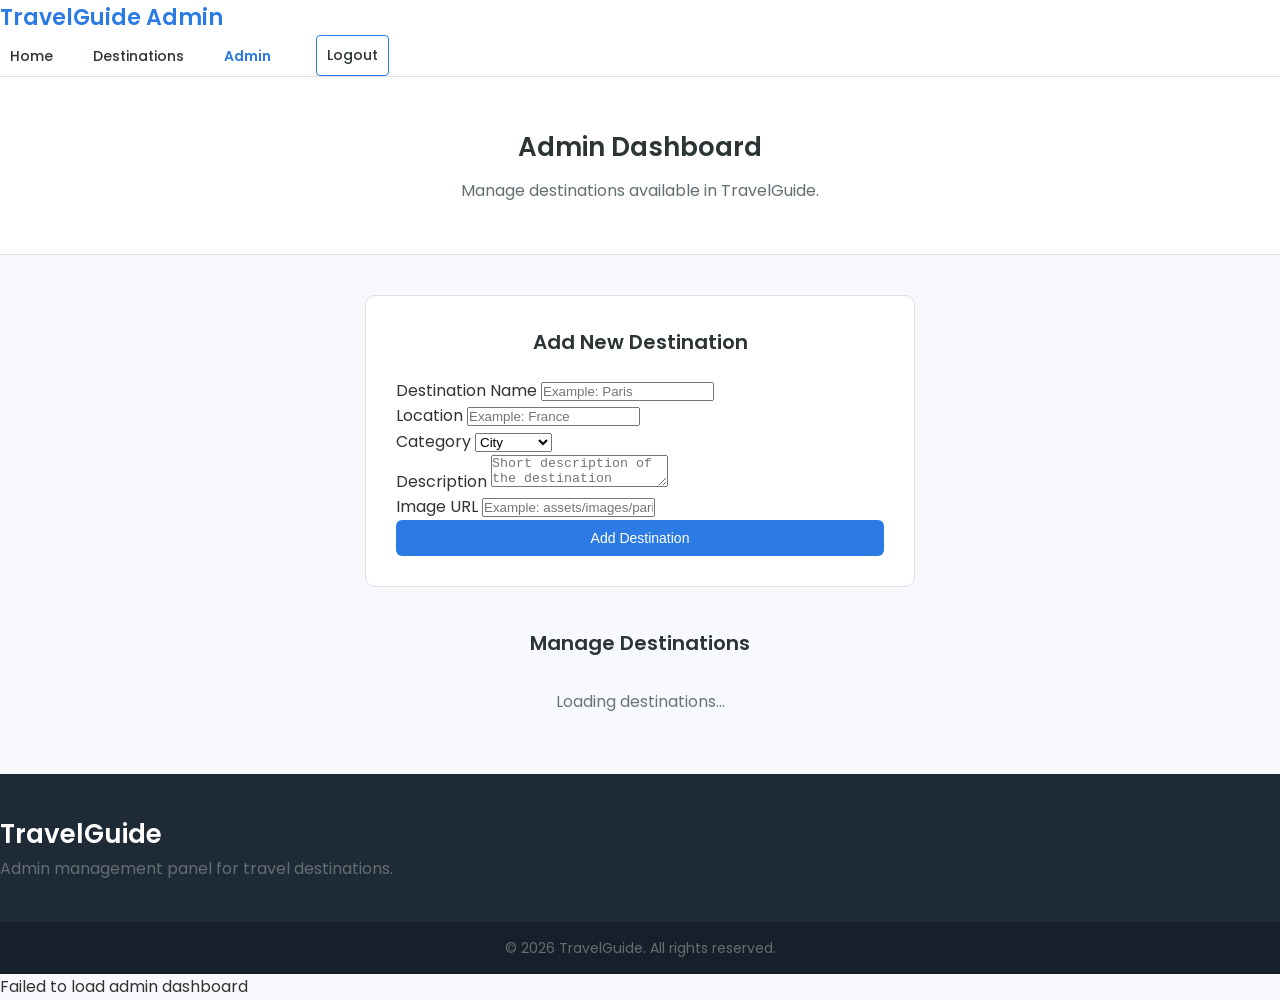
==== src/main/resources/static/admin.html @ a378f41f "Integrated well working backend with the frontend . The testing of their integration and frontend im" ====
<!doctype html>

<html lang="en">
  <head>
    <meta charset="UTF-8" />
    <meta name="viewport" content="width=device-width, initial-scale=1.0" />

    <title>Admin Dashboard | TravelGuide</title>

    <link rel="stylesheet" href="css/main.css" />
    <link rel="stylesheet" href="css/header.css" />
    <link rel="stylesheet" href="css/admin.css" />
    <link rel="stylesheet" href="css/cards.css" />
    <link rel="stylesheet" href="css/modal.css" />
    <link rel="stylesheet" href="css/responsive.css" />

    <link
      href="https://fonts.googleapis.com/css2?family=Poppins:wght@300;400;500;600;700&display=swap"
      rel="stylesheet"
    />
  </head>

  <body>
    <!-- HEADER -->

    <header class="header">
      <div class="container nav-container">
        <div class="logo">
          <h1>TravelGuide Admin</h1>
        </div>

        <nav class="nav">
          <ul class="nav-links">
            <li><a href="index.html">Home</a></li>
            <li><a href="destinations.html">Destinations</a></li>
            <li><a href="admin.html" class="active">Admin</a></li>

            <li id="authLinks" class="auth-links">
              <a href="login.html" class="btn-login">Logout</a>
            </li>
          </ul>
        </nav>
      </div>
    </header>

    <!-- PAGE HEADER -->

    <section class="page-header">
      <div class="container">
        <h2>Admin Dashboard</h2>

        <p>Manage destinations available in TravelGuide.</p>
      </div>
    </section>

    <!-- ADD DESTINATION FORM -->

    <section class="admin-form-section">
      <div class="container">
        <div class="admin-form-card">
          <h3>Add New Destination</h3>

          <form id="addDestinationForm">
            <div class="form-group">
              <label for="name">Destination Name</label>

              <input
                type="text"
                id="name"
                placeholder="Example: Paris"
                required
              />
            </div>

            <div class="form-group">
              <label for="location">Location</label>

              <input
                type="text"
                id="location"
                placeholder="Example: France"
                required
              />
            </div>

            <div class="form-group">
              <label for="category">Category</label>

              <select id="category">
                <option value="City">City</option>
                <option value="Beach">Beach</option>
                <option value="Mountain">Mountain</option>
                <option value="Nature">Nature</option>
              </select>
            </div>

            <div class="form-group">
              <label for="description">Description</label>

              <textarea
                id="description"
                placeholder="Short description of the destination"
                required
              ></textarea>
            </div>

            <div class="form-group">
              <label for="imageUrl">Image URL</label>

              <input
                type="text"
                id="imageUrl"
                placeholder="Example: assets/images/paris.jpg"
                required
              />
            </div>

            <button type="submit" class="btn-primary full-width">
              Add Destination
            </button>

            <div id="adminMessage" class="form-message"></div>
          </form>
        </div>
      </div>
    </section>

    <!-- DESTINATION MANAGEMENT -->

    <section class="admin-destinations">
      <div class="container">
        <h3>Manage Destinations</h3>

        <div id="adminDestinationsContainer" class="destination-grid">
          <!-- Destination cards will load here -->
        </div>

        <div id="loadingAdminDestinations" class="loading-message">
          Loading destinations...
        </div>
      </div>
    </section>

    <!-- EDIT MODAL -->

    <div id="editModal" class="modal">
      <div class="modal-content">
        <span class="close-btn" id="closeEditModal">×</span>

        <h3>Edit Destination</h3>

        <form id="editDestinationForm">
          <input type="hidden" id="editId" />

          <div class="form-group">
            <label>Name</label>

            <input type="text" id="editName" required />
          </div>

          <div class="form-group">
            <label>Location</label>

            <input type="text" id="editLocation" required />
          </div>

          <div class="form-group">
            <label>Category</label>

            <select id="editCategory">
              <option value="City">City</option>
              <option value="Beach">Beach</option>
              <option value="Mountain">Mountain</option>
              <option value="Nature">Nature</option>
            </select>
          </div>

          <div class="form-group">
            <label>Description</label>

            <textarea id="editDescription" required></textarea>
          </div>

          <div class="form-group">
            <label>Image URL</label>

            <input type="text" id="editImageUrl" required />
          </div>

          <button type="submit" class="btn-primary full-width">
            Update Destination
          </button>
        </form>
      </div>
    </div>

    <!-- FOOTER -->

    <footer class="footer">
      <div class="container footer-container">
        <div class="footer-logo">
          <h2>TravelGuide</h2>

          <p>Admin management panel for travel destinations.</p>
        </div>
      </div>

      <div class="footer-bottom">
        <p>© 2026 TravelGuide. All rights reserved.</p>
      </div>
    </footer>

    <!-- JAVASCRIPT -->

    <script type="module" src="js/admin.js"></script>

  </body>
</html>
---- src/main/resources/static/css/main.css ----
/* ============================= */
/* GLOBAL RESET */
/* ============================= */

* {
  margin: 0;
  padding: 0;
  box-sizing: border-box;
  }

html {
scroll-behavior: smooth;
}

body {
font-family: 'Poppins', sans-serif;
background-color: #f7f9fc;
color: #333;
line-height: 1.6;
}

/* ============================= */
/* COLOR VARIABLES */
/* ============================= */

:root {

--primary-color: #2c7be5;
--secondary-color: #6c757d;
--accent-color: #00b894;

--background-light: #f7f9fc;
--background-white: #ffffff;

--text-dark: #2d3436;
--text-light: #636e72;

--border-color: #e0e0e0;

}

/* ============================= */
/* TYPOGRAPHY */
/* ============================= */

h1, h2, h3, h4 {
font-weight: 600;
color: var(--text-dark);
}

h1 {
font-size: 28px;
}

h2 {
font-size: 26px;
}

h3 {
font-size: 20px;
}

p {
color: var(--text-light);
}

/* ============================= */
/* LINKS */
/* ============================= */

a {
text-decoration: none;
color: inherit;
}

a:hover {
color: var(--primary-color);
}

/* ============================= */
/* BUTTONS */
/* ============================= */

.btn-primary {
background: var(--primary-color);
color: white;
padding: 10px 18px;
border-radius: 6px;
border: none;
cursor: pointer;
transition: 0.3s;
font-size: 14px;
}

.btn-primary:hover {
background: #1a68d1;
}

.btn-secondary {
background: var(--secondary-color);
color: white;
padding: 10px 18px;
border-radius: 6px;
border: none;
cursor: pointer;
transition: 0.3s;
}

.btn-secondary:hover {
background: #5a6268;
}

.full-width {
width: 100%;
}

/* ============================= */
/* SECTION TITLES */
/* ============================= */

.section-title {
text-align: center;
margin-bottom: 30px;
}

.section-subtitle {
text-align: center;
margin-bottom: 40px;
color: var(--text-light);
}

/* ============================= */
/* PAGE HEADER */
/* ============================= */

.page-header {
background: white;
padding: 50px 0;
text-align: center;
border-bottom: 1px solid var(--border-color);
}

.page-header h2 {
margin-bottom: 10px;
}

/* ============================= */
/* LOADING & MESSAGES */
/* ============================= */

.loading-message {
text-align: center;
margin-top: 30px;
color: var(--secondary-color);
}

.no-results {
text-align: center;
margin-top: 30px;
color: var(--secondary-color);
}

/* ============================= */
/* FOOTER */
/* ============================= */

.footer {
background: #1f2a37;
color: white;
margin-top: 60px;
}

.footer-container {
display: flex;
justify-content: space-between;
flex-wrap: wrap;
padding: 40px 0;
}

.footer-logo h2 {
color: white;
}

.footer-links ul {
list-style: none;
}

.footer-links li {
margin-bottom: 8px;
}

.footer-links a {
color: #dfe6e9;
}

.footer-links a:hover {
color: white;
}

.footer-contact p {
margin-bottom: 6px;
}

.footer-bottom {
text-align: center;
padding: 15px 0;
background: #16202b;
font-size: 14px;
}
---- src/main/resources/static/css/header.css ----
/* ============================= */
/* HEADER */
/* ============================= */

.header {
background: white;
border-bottom: 1px solid var(--border-color);
position: sticky;
top: 0;
z-index: 1000;
}

/* ============================= */
/* LOGO */
/* ============================= */

.logo h1 {
font-size: 22px;
font-weight: 600;
color: var(--primary-color);
}

/* ============================= */
/* NAVIGATION */
/* ============================= */

.nav-links {
display: flex;
align-items: center;
gap: 20px;
list-style: none;
}

/* ============================= */
/* NAV LINKS */
/* ============================= */

.nav-links a {
font-size: 14px;
font-weight: 500;
color: var(--text-dark);
padding: 8px 10px;
border-radius: 4px;
transition: 0.3s;
}

.nav-links a:hover {
background: #f1f5ff;
color: var(--primary-color);
}

/* ============================= */
/* ACTIVE PAGE */
/* ============================= */

.nav-links a.active {
color: var(--primary-color);
font-weight: 600;
}

/* ============================= */
/* AUTH LINKS */
/* ============================= */

.auth-links {
display: flex;
gap: 10px;
margin-left: 15px;
}

/* ============================= */
/* LOGIN BUTTON */
/* ============================= */

.btn-login {
padding: 8px 14px;
border-radius: 6px;
border: 1px solid var(--primary-color);
color: var(--primary-color);
font-size: 14px;
transition: 0.3s;
}

.btn-login:hover {
background: var(--primary-color);
color: white;
}

/* ============================= */
/* REGISTER BUTTON */
/* ============================= */

.btn-register {
padding: 8px 14px;
border-radius: 6px;
background: var(--primary-color);
color: white;
font-size: 14px;
transition: 0.3s;
}

.btn-register:hover {
background: #1a68d1;
}

/* ============================= */
/* MOBILE NAV SUPPORT */
/* ============================= */

.nav {
display: flex;
align-items: center;
}
---- src/main/resources/static/css/admin.css ----
/* ============================= */
/* ADMIN FORM SECTION */
/* ============================= */

.admin-form-section {
background: var(--background-light);
padding-top: 40px;
}

/* ============================= */
/* ADMIN FORM CARD */
/* ============================= */

.admin-form-card {
background: var(--background-white);
padding: 30px;
border-radius: 10px;
border: 1px solid var(--border-color);
max-width: 550px;
margin: auto;
}

.admin-form-card h3 {
text-align: center;
margin-bottom: 20px;
}

/* ============================= */
/* ADMIN DESTINATIONS SECTION */
/* ============================= */

.admin-destinations {
margin-top: 40px;
}

.admin-destinations h3 {
margin-bottom: 25px;
text-align: center;
}

/* ============================= */
/* ADMIN DESTINATION CARD EXTRA */
/* ============================= */

.admin-destinations .destination-card {
position: relative;
}

/* ============================= */
/* ADMIN ACTION BUTTONS */
/* ============================= */

.admin-actions {
display: flex;
gap: 10px;
margin-top: 12px;
}

.admin-actions button {
flex: 1;
padding: 8px;
border-radius: 6px;
font-size: 13px;
cursor: pointer;
border: none;
transition: 0.2s;
}

/* EDIT BUTTON */

.btn-edit {
background: #ffc107;
color: #333;
}

.btn-edit:hover {
background: #e0a800;
}

/* DELETE BUTTON */

.btn-delete {
background: #dc3545;
color: white;
}

.btn-delete:hover {
background: #c82333;
}

/* ============================= */
/* ADMIN MESSAGE */
/* ============================= */

#adminMessage {
text-align: center;
}

/* ============================= */
/* ADMIN MODAL FORM */
/* ============================= */

#editModal form {
margin-top: 10px;
}
---- src/main/resources/static/css/cards.css ----
/* ============================= */
/* DESTINATION CARD */
/* ============================= */

.destination-card {
background: var(--background-white);
border-radius: 10px;
overflow: hidden;
border: 1px solid var(--border-color);
transition: 0.3s;
display: flex;
flex-direction: column;
}

.destination-card:hover {
transform: translateY(-5px);
box-shadow: 0 6px 18px rgba(0,0,0,0.08);
}

/* ============================= */
/* DESTINATION IMAGE */
/* ============================= */

.destination-image {
width: 100%;
height: 180px;
object-fit: cover;
}

/* ============================= */
/* CARD CONTENT */
/* ============================= */

.destination-content {
padding: 15px;
display: flex;
flex-direction: column;
gap: 8px;
}

.destination-content h3 {
font-size: 18px;
}

.destination-location {
font-size: 14px;
color: var(--text-light);
}

.destination-category {
font-size: 13px;
color: var(--secondary-color);
}

/* ============================= */
/* CARD DESCRIPTION */
/* ============================= */

.destination-description {
font-size: 14px;
color: var(--text-light);
margin-top: 5px;
}

/* ============================= */
/* CARD ACTIONS */
/* ============================= */

.card-actions {
margin-top: auto;
display: flex;
justify-content: space-between;
gap: 8px;
padding-top: 10px;
}

.card-actions button {
flex: 1;
font-size: 13px;
padding: 8px;
border-radius: 6px;
cursor: pointer;
border: none;
transition: 0.3s;
}

/* ============================= */
/* VIEW BUTTON */
/* ============================= */

.btn-view {
background: var(--primary-color);
color: white;
}

.btn-view:hover {
background: #1a68d1;
}

/* ============================= */
/* BOOKMARK BUTTON */
/* ============================= */

.btn-bookmark {
background: #f1f3f5;
color: var(--text-dark);
}

.btn-bookmark:hover {
background: #e6e9ec;
}

/* ============================= */
/* BOOK BUTTON */
/* ============================= */

.btn-book {
background: var(--accent-color);
color: white;
}

.btn-book:hover {
background: #00a383;
}

/* ============================= */
/* ADMIN ACTIONS */
/* ============================= */

.admin-actions {
display: flex;
gap: 8px;
margin-top: 10px;
}

.btn-edit {
flex: 1;
background: #ffc107;
color: #333;
}

.btn-edit:hover {
background: #e0a800;
}

.btn-delete {
flex: 1;
background: #dc3545;
color: white;
}

.btn-delete:hover {
background: #c82333;
}

/* ============================= */
/* BOOKING STATUS */
/* ============================= */

.booking-info {
font-size: 13px;
margin-top: 5px;
color: var(--secondary-color);
}

.booking-status {
margin-top: 5px;
font-weight: 500;
}

.status-confirmed {
color: #28a745;
}

.status-cancelled {
color: #dc3545;
}
---- src/main/resources/static/css/modal.css ----
/* ============================= */
/* MODAL BACKGROUND */
/* ============================= */

.modal {
display: none;
position: fixed;
z-index: 2000;
left: 0;
top: 0;
width: 100%;
height: 100%;
overflow: auto;
background: rgba(0, 0, 0, 0.6);
}

/* ============================= */
/* MODAL CONTENT */
/* ============================= */

.modal-content {
background: var(--background-white);
margin: 8% auto;
padding: 25px;
border-radius: 10px;
width: 90%;
max-width: 600px;
position: relative;
animation: modalFade 0.3s ease;
}

/* ============================= */
/* MODAL ANIMATION */
/* ============================= */

@keyframes modalFade {
from {
opacity: 0;
transform: translateY(-20px);
}
to {
opacity: 1;
transform: translateY(0);
}
}

/* ============================= */
/* CLOSE BUTTON */
/* ============================= */

.close-btn {
position: absolute;
right: 15px;
top: 12px;
font-size: 24px;
cursor: pointer;
color: var(--text-light);
}

.close-btn:hover {
color: var(--text-dark);
}

/* ============================= */
/* MODAL BODY CONTENT */
/* ============================= */

#modalBody img {
width: 100%;
border-radius: 8px;
margin-bottom: 15px;
}

#modalBody h3 {
margin-bottom: 8px;
}

#modalBody p {
margin-bottom: 10px;
}

/* ============================= */
/* MODAL ACTION BUTTONS */
/* ============================= */

.modal-actions {
margin-top: 15px;
display: flex;
gap: 10px;
}

.modal-actions button {
flex: 1;
}
---- src/main/resources/static/css/responsive.css ----
/* =========================
   TABLETS (max-width: 1024px)
========================= */

@media (max-width: 1024px) {

    .container {
        width: 90%;
    }

    .destinations-grid,
    .bookmarks-grid,
    .bookings-grid {
        grid-template-columns: repeat(2, 1fr);
        gap: 20px;
    }

    .trip-planner-container {
        flex-direction: column;
    }

    .trip-form,
    .trip-results {
        width: 100%;
    }

    .admin-dashboard {
        grid-template-columns: repeat(2, 1fr);
    }

    header nav {
        gap: 15px;
    }
}


/* =========================
   MOBILE DEVICES (max-width: 768px)
========================= */

@media (max-width: 768px) {

    header {
        flex-direction: column;
        align-items: flex-start;
        padding: 15px;
    }

    header nav {
        flex-direction: column;
        width: 100%;
        margin-top: 10px;
    }

    header nav a {
        padding: 10px 0;
        width: 100%;
    }

    .hero {
        padding: 60px 20px;
        text-align: center;
    }

    .hero h1 {
        font-size: 28px;
    }

    .destinations-grid,
    .bookmarks-grid,
    .bookings-grid {
        grid-template-columns: 1fr;
    }

    .card img {
        height: 180px;
    }

    .form-container {
        width: 90%;
        padding: 20px;
    }

    .trip-planner-container {
        flex-direction: column;
    }

    .admin-dashboard {
        grid-template-columns: 1fr;
    }

    .modal-content {
        width: 90%;
        margin: 20% auto;
    }
}


/* =========================
   SMALL MOBILE DEVICES (max-width: 480px)
========================= */

@media (max-width: 480px) {

    .hero h1 {
        font-size: 22px;
    }

    .hero p {
        font-size: 14px;
    }

    .card h3 {
        font-size: 16px;
    }

    .card p {
        font-size: 14px;
    }

    button {
        width: 100%;
        padding: 10px;
    }

    .modal-content {
        padding: 15px;
    }

    footer {
        text-align: center;
        font-size: 14px;
    }
}
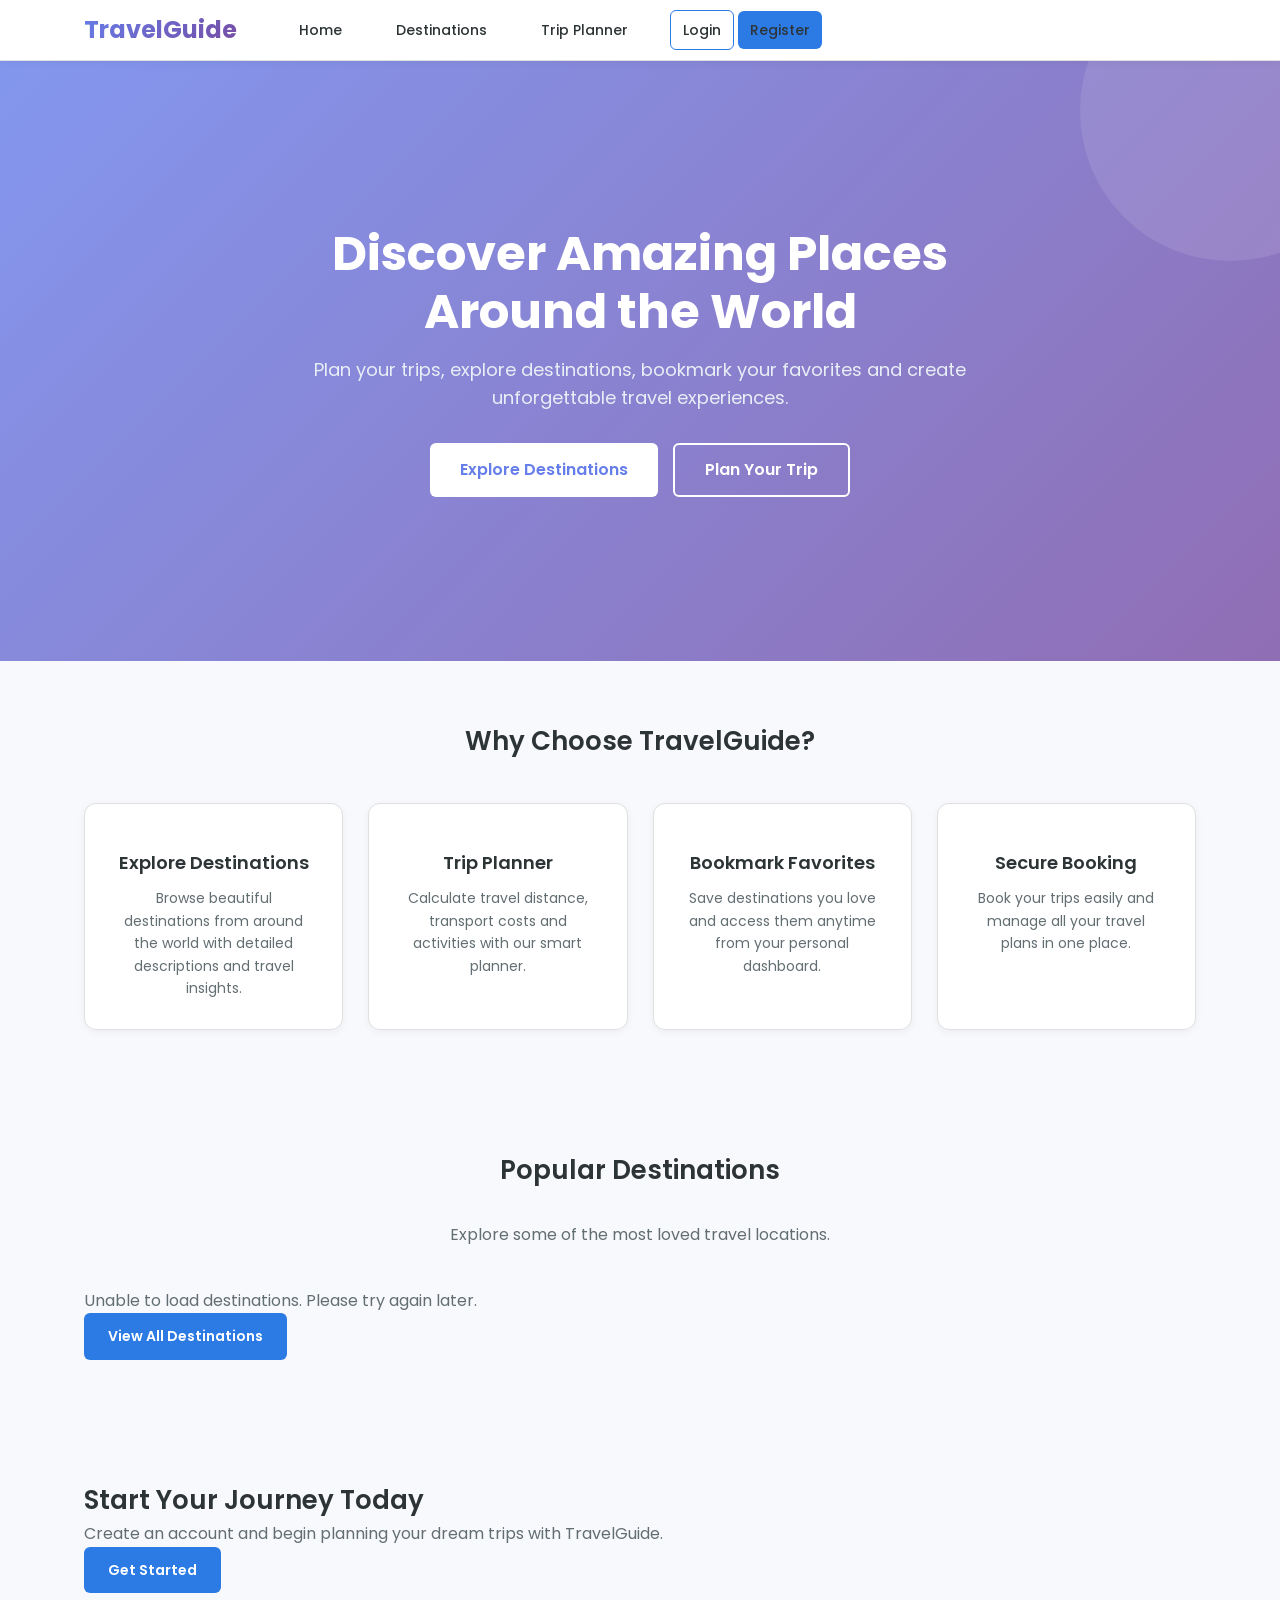
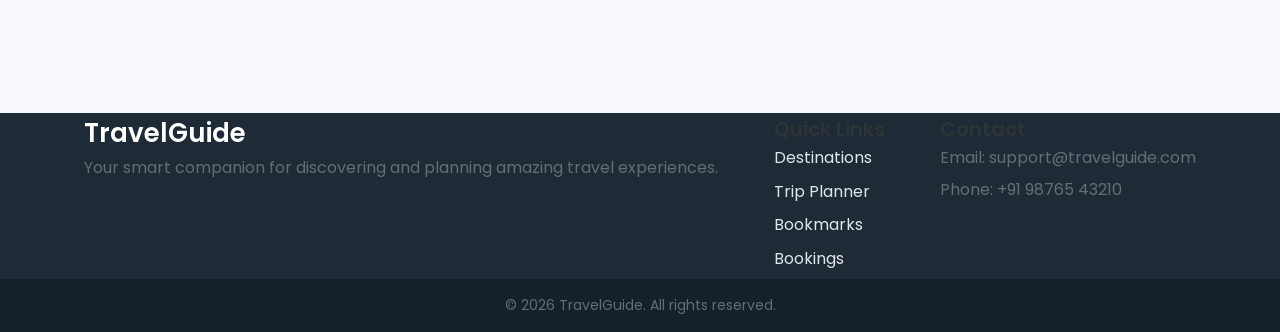
==== commit 9d82dee9: "improved using githup copilot ai and now the integration between backend and frontend is working wel" ====
--- a/src/main/resources/static/admin.html
+++ b/src/main/resources/static/admin.html
@@ -1,218 +1,159 @@
 <!doctype html>
-
 <html lang="en">
-  <head>
+<head>
     <meta charset="UTF-8" />
     <meta name="viewport" content="width=device-width, initial-scale=1.0" />
-
     <title>Admin Dashboard | TravelGuide</title>
-
     <link rel="stylesheet" href="css/main.css" />
     <link rel="stylesheet" href="css/header.css" />
     <link rel="stylesheet" href="css/admin.css" />
-    <link rel="stylesheet" href="css/cards.css" />
-    <link rel="stylesheet" href="css/modal.css" />
     <link rel="stylesheet" href="css/responsive.css" />
-
-    <link
-      href="https://fonts.googleapis.com/css2?family=Poppins:wght@300;400;500;600;700&display=swap"
-      rel="stylesheet"
-    />
-  </head>
-
-  <body>
+    <link href="https://fonts.googleapis.com/css2?family=Poppins:wght@300;400;500;600;700&display=swap" rel="stylesheet" />
+</head>
+<body>
     <!-- HEADER -->
-
     <header class="header">
-      <div class="container nav-container">
-        <div class="logo">
-          <h1>TravelGuide Admin</h1>
+        <div class="container nav-container">
+            <div class="logo">
+                <h1>🔐 TravelGuide Admin</h1>
+            </div>
+            <nav class="nav">
+                <ul class="nav-links">
+                    <li><a href="index.html">Home</a></li>
+                    <li><a href="destinations.html">Destinations</a></li>
+                    <li><a href="trip-planner.html">Trip Planner</a></li>
+                    <li><a href="#" id="navBookmarks">Bookmarks</a></li>
+                    <li><a href="#" id="navBookings">Bookings</a></li>
+                    <li><a href="admin.html" class="active" id="navAdmin">Admin</a></li>
+                    <li id="logoutContainer">
+                        <button id="logoutBtn" class="btn-login">Logout</button>
+                    </li>
+                </ul>
+            </nav>
         </div>
-
-        <nav class="nav">
-          <ul class="nav-links">
-            <li><a href="index.html">Home</a></li>
-            <li><a href="destinations.html">Destinations</a></li>
-            <li><a href="admin.html" class="active">Admin</a></li>
-
-            <li id="authLinks" class="auth-links">
-              <a href="login.html" class="btn-login">Logout</a>
-            </li>
-          </ul>
-        </nav>
-      </div>
     </header>
 
-    <!-- PAGE HEADER -->
+    <!-- ADMIN CONTENT -->
+    <section class="admin-section">
+        <div class="container">
+            <h2>📊 Admin Dashboard</h2>
 
-    <section class="page-header">
-      <div class="container">
-        <h2>Admin Dashboard</h2>
+            <!-- STATS -->
+            <div class="admin-stats">
+                <div class="stat-card">
+                    <h4>Total Destinations</h4>
+                    <p id="destCount">0</p>
+                </div>
+                <div class="stat-card">
+                    <h4>Total Bookings</h4>
+                    <p id="bookingCount">0</p>
+                </div>
+                <div class="stat-card">
+                    <h4>Total Users</h4>
+                    <p id="userCount">0</p>
+                </div>
+            </div>
 
-        <p>Manage destinations available in TravelGuide.</p>
-      </div>
+            <!-- TABS -->
+            <div class="admin-tabs">
+                <button class="tab-btn active" data-tab="destinations">📍 Destinations</button>
+                <button class="tab-btn" data-tab="bookings">🎫 Bookings</button>
+                <button class="tab-btn" data-tab="users">👥 Users</button>
+            </div>
+
+            <!-- DESTINATIONS TAB -->
+            <div id="destinations-tab" class="tab-content active">
+                <div class="tab-header">
+                    <h3>Manage Destinations</h3>
+                    <button id="addDestinationBtn" class="btn-primary">+ Add New Destination</button>
+                </div>
+                <div id="destinationsList" class="admin-grid"></div>
+            </div>
+
+            <!-- BOOKINGS TAB -->
+            <div id="bookings-tab" class="tab-content">
+                <h3>📅 All Bookings</h3>
+                <div id="bookingsList" class="admin-grid"></div>
+            </div>
+
+            <!-- USERS TAB -->
+            <div id="users-tab" class="tab-content">
+                <h3>👥 All Users</h3>
+                <div id="usersList" class="admin-grid"></div>
+            </div>
+        </div>
     </section>
 
-    <!-- ADD DESTINATION FORM -->
+    <!-- ADD/EDIT DESTINATION MODAL -->
+    <div id="destinationModal" class="modal">
+        <div class="modal-content">
+            <span class="close-btn" id="closeDestinationModal">×</span>
+            <h3 id="modalTitle">➕ Add New Destination</h3>
 
-    <section class="admin-form-section">
-      <div class="container">
-        <div class="admin-form-card">
-          <h3>Add New Destination</h3>
-
-          <form id="addDestinationForm">
-            <div class="form-group">
-              <label for="name">Destination Name</label>
-
-              <input
-                type="text"
-                id="name"
-                placeholder="Example: Paris"
-                required
-              />
-            </div>
-
-            <div class="form-group">
-              <label for="location">Location</label>
-
-              <input
-                type="text"
-                id="location"
-                placeholder="Example: France"
-                required
-              />
-            </div>
-
-            <div class="form-group">
-              <label for="category">Category</label>
-
-              <select id="category">
-                <option value="City">City</option>
-                <option value="Beach">Beach</option>
-                <option value="Mountain">Mountain</option>
-                <option value="Nature">Nature</option>
-              </select>
-            </div>
-
-            <div class="form-group">
-              <label for="description">Description</label>
-
-              <textarea
-                id="description"
-                placeholder="Short description of the destination"
-                required
-              ></textarea>
-            </div>
-
-            <div class="form-group">
-              <label for="imageUrl">Image URL</label>
-
-              <input
-                type="text"
-                id="imageUrl"
-                placeholder="Example: assets/images/paris.jpg"
-                required
-              />
-            </div>
-
-            <button type="submit" class="btn-primary full-width">
-              Add Destination
-            </button>
-
-            <div id="adminMessage" class="form-message"></div>
-          </form>
+            <form id="destinationForm">
+                <input type="hidden" id="destId" />
+                <div class="form-group">
+                    <label>Name *</label>
+                    <input type="text" id="destName" required />
+                </div>
+                <div class="form-group">
+                    <label>Country *</label>
+                    <input type="text" id="destCountry" required />
+                </div>
+                <div class="form-group">
+                    <label>Category *</label>
+                    <select id="destCategory" required>
+                        <option value="">Select Category</option>
+                        <option value="Beach">🏖️ Beach</option>
+                        <option value="Mountain">⛰️ Mountain</option>
+                        <option value="City">🏙️ City</option>
+                        <option value="Temple">🏛️ Temple</option>
+                        <option value="Nature">🌲 Nature</option>
+                        <option value="Adventure">🪂 Adventure</option>
+                    </select>
+                </div>
+                <div class="form-group">
+                    <label>Description *</label>
+                    <textarea id="destDescription" required rows="4"></textarea>
+                </div>
+                <div class="form-group">
+                    <label>Best Time to Visit *</label>
+                    <input type="text" id="destBestTime" placeholder="e.g., September to February" required />
+                </div>
+                <div class="form-group">
+                    <label>Base Price (₹) *</label>
+                    <input type="number" id="destBasePrice" min="0" step="100" required />
+                </div>
+                <div class="form-group">
+                    <label>Image URL *</label>
+                    <input type="url" id="destImageUrl" required />
+                </div>
+                <div class="form-group">
+                    <label>Latitude *</label>
+                    <input type="number" id="destLatitude" step="0.0001" required />
+                </div>
+                <div class="form-group">
+                    <label>Longitude *</label>
+                    <input type="number" id="destLongitude" step="0.0001" required />
+                </div>
+                <button type="submit" class="btn-primary full-width">Save Destination</button>
+            </form>
         </div>
-      </div>
-    </section>
-
-    <!-- DESTINATION MANAGEMENT -->
-
-    <section class="admin-destinations">
-      <div class="container">
-        <h3>Manage Destinations</h3>
-
-        <div id="adminDestinationsContainer" class="destination-grid">
-          <!-- Destination cards will load here -->
-        </div>
-
-        <div id="loadingAdminDestinations" class="loading-message">
-          Loading destinations...
-        </div>
-      </div>
-    </section>
-
-    <!-- EDIT MODAL -->
-
-    <div id="editModal" class="modal">
-      <div class="modal-content">
-        <span class="close-btn" id="closeEditModal">×</span>
-
-        <h3>Edit Destination</h3>
-
-        <form id="editDestinationForm">
-          <input type="hidden" id="editId" />
-
-          <div class="form-group">
-            <label>Name</label>
-
-            <input type="text" id="editName" required />
-          </div>
-
-          <div class="form-group">
-            <label>Location</label>
-
-            <input type="text" id="editLocation" required />
-          </div>
-
-          <div class="form-group">
-            <label>Category</label>
-
-            <select id="editCategory">
-              <option value="City">City</option>
-              <option value="Beach">Beach</option>
-              <option value="Mountain">Mountain</option>
-              <option value="Nature">Nature</option>
-            </select>
-          </div>
-
-          <div class="form-group">
-            <label>Description</label>
-
-            <textarea id="editDescription" required></textarea>
-          </div>
-
-          <div class="form-group">
-            <label>Image URL</label>
-
-            <input type="text" id="editImageUrl" required />
-          </div>
-
-          <button type="submit" class="btn-primary full-width">
-            Update Destination
-          </button>
-        </form>
-      </div>
     </div>
 
     <!-- FOOTER -->
-
     <footer class="footer">
-      <div class="container footer-container">
-        <div class="footer-logo">
-          <h2>TravelGuide</h2>
-
-          <p>Admin management panel for travel destinations.</p>
+        <div class="container footer-container">
+            <div class="footer-logo">
+                <h2>TravelGuide</h2>
+                <p>Explore the world with smart travel planning.</p>
+            </div>
+            <div class="footer-bottom">
+                <p>© 2026 TravelGuide. All rights reserved.</p>
+            </div>
         </div>
-      </div>
-
-      <div class="footer-bottom">
-        <p>© 2026 TravelGuide. All rights reserved.</p>
-      </div>
     </footer>
 
-    <!-- JAVASCRIPT -->
-
     <script type="module" src="js/admin.js"></script>
-
-  </body>
+</body>
 </html>
--- a/src/main/resources/static/css/main.css
+++ b/src/main/resources/static/css/main.css
@@ -81,37 +81,45 @@
 /* BUTTONS */
 /* ============================= */
 
+button,
+.btn-primary,
+.btn-secondary {
+  font-family: 'Poppins', sans-serif;
+  font-weight: 600;
+  border-radius: 6px;
+  cursor: pointer;
+  transition: all 0.3s ease;
+  padding: 12px 24px;
+  font-size: 14px;
+  border: none;
+  display: inline-flex;
+  align-items: center;
+  justify-content: center;
+}
+
 .btn-primary {
-background: var(--primary-color);
-color: white;
-padding: 10px 18px;
-border-radius: 6px;
-border: none;
-cursor: pointer;
-transition: 0.3s;
-font-size: 14px;
+  background: var(--primary-color);
+  color: white;
 }
 
 .btn-primary:hover {
-background: #1a68d1;
+  background: #1a68d1;
+  transform: translateY(-2px);
 }
 
 .btn-secondary {
-background: var(--secondary-color);
-color: white;
-padding: 10px 18px;
-border-radius: 6px;
-border: none;
-cursor: pointer;
-transition: 0.3s;
+  background: var(--secondary-color);
+  color: white;
 }
 
 .btn-secondary:hover {
-background: #5a6268;
+  background: #5a6268;
+  transform: translateY(-2px);
 }
 
 .full-width {
-width: 100%;
+  width: 100%;
+  display: flex;
 }
 
 /* ============================= */
--- a/src/main/resources/static/css/header.css
+++ b/src/main/resources/static/css/header.css
@@ -3,59 +3,115 @@
 /* ============================= */
 
 .header {
-background: white;
-border-bottom: 1px solid var(--border-color);
-position: sticky;
-top: 0;
-z-index: 1000;
+  background: white;
+  border-bottom: 1px solid var(--border-color);
+  position: sticky;
+  top: 0;
+  z-index: 1000;
+  box-shadow: 0 2px 8px rgba(0, 0, 0, 0.05);
+}
+
+.header nav {
+  display: flex;
+  align-items: center;
+  justify-content: space-between;
+  padding: 0 20px;
+  height: 60px;
+  max-width: 1400px;
+  margin: 0 auto;
 }
 
 /* ============================= */
 /* LOGO */
 /* ============================= */
 
+.logo {
+  flex-shrink: 0;
+}
+
 .logo h1 {
-font-size: 22px;
-font-weight: 600;
-color: var(--primary-color);
-}
-
-/* ============================= */
-/* NAVIGATION */
+  font-size: 24px;
+  font-weight: 700;
+  background: linear-gradient(135deg, #667eea 0%, #764ba2 100%);
+  -webkit-background-clip: text;
+  -webkit-text-fill-color: transparent;
+  background-clip: text;
+  margin: 0;
+  padding: 0;
+}
+
+.logo a {
+  text-decoration: none;
+  display: flex;
+  align-items: center;
+}
+
+/* ============================= */
+/* NAVIGATION CONTAINER */
+/* ============================= */
+
+.nav {
+  display: flex;
+  align-items: center;
+  gap: 40px;
+  flex: 1;
+  justify-content: center;
+}
+
+/* ============================= */
+/* NAV LINKS */
 /* ============================= */
 
 .nav-links {
-display: flex;
-align-items: center;
-gap: 20px;
-list-style: none;
-}
-
-/* ============================= */
-/* NAV LINKS */
-/* ============================= */
+  display: flex;
+  align-items: center;
+  gap: 30px;
+  list-style: none;
+  margin: 0;
+  padding: 0;
+}
 
 .nav-links a {
-font-size: 14px;
-font-weight: 500;
-color: var(--text-dark);
-padding: 8px 10px;
-border-radius: 4px;
-transition: 0.3s;
+  font-size: 14px;
+  font-weight: 500;
+  color: var(--text-dark);
+  padding: 8px 12px;
+  border-radius: 6px;
+  transition: all 0.3s ease;
+  text-decoration: none;
+  position: relative;
+}
+
+.nav-links a::after {
+  content: "";
+  position: absolute;
+  bottom: 0;
+  left: 0;
+  width: 0;
+  height: 2px;
+  background: var(--primary-color);
+  transition: width 0.3s ease;
 }
 
 .nav-links a:hover {
-background: #f1f5ff;
-color: var(--primary-color);
-}
-
-/* ============================= */
-/* ACTIVE PAGE */
+  color: var(--primary-color);
+}
+
+.nav-links a:hover::after {
+  width: 100%;
+}
+
+/* ============================= */
+/* ACTIVE LINK */
 /* ============================= */
 
 .nav-links a.active {
-color: var(--primary-color);
-font-weight: 600;
+  color: var(--primary-color);
+  font-weight: 600;
+}
+
+.nav-links a.active::after {
+  width: 100%;
 }
 
 /* ============================= */
@@ -63,9 +119,101 @@
 /* ============================= */
 
 .auth-links {
-display: flex;
-gap: 10px;
-margin-left: 15px;
+  display: flex;
+  gap: 12px;
+  align-items: center;
+  margin-left: auto;
+}
+
+/* ============================= */
+/* USER MENU */
+/* ============================= */
+
+.user-menu {
+  position: relative;
+  display: flex;
+  align-items: center;
+  gap: 10px;
+}
+
+.user-menu-toggle {
+  background: none;
+  border: none;
+  cursor: pointer;
+  display: flex;
+  align-items: center;
+  gap: 8px;
+  font-size: 14px;
+  color: var(--text-dark);
+  padding: 8px 12px;
+  border-radius: 6px;
+  transition: all 0.3s ease;
+}
+
+.user-menu-toggle:hover {
+  background: #f1f5ff;
+  color: var(--primary-color);
+}
+
+.user-menu-toggle::after {
+  content: "▼";
+  font-size: 10px;
+  transition: transform 0.3s ease;
+}
+
+.user-menu-toggle.open::after {
+  transform: rotate(180deg);
+}
+
+.user-dropdown {
+  position: absolute;
+  top: 100%;
+  right: 0;
+  background: white;
+  border: 1px solid var(--border-color);
+  border-radius: 8px;
+  min-width: 180px;
+  box-shadow: 0 4px 12px rgba(0, 0, 0, 0.1);
+  display: none;
+  list-style: none;
+  margin: 8px 0 0 0;
+  padding: 8px 0;
+  z-index: 1001;
+}
+
+.user-dropdown.show {
+  display: block;
+}
+
+.user-dropdown li {
+  margin: 0;
+}
+
+.user-dropdown a,
+.user-dropdown button {
+  display: block;
+  width: 100%;
+  text-align: left;
+  padding: 10px 16px;
+  font-size: 14px;
+  color: var(--text-dark);
+  text-decoration: none;
+  background: none;
+  border: none;
+  cursor: pointer;
+  transition: all 0.3s ease;
+}
+
+.user-dropdown a:hover,
+.user-dropdown button:hover {
+  background: #f1f5ff;
+  color: var(--primary-color);
+  padding-left: 20px;
+}
+
+.user-dropdown button {
+  font-family: 'Poppins', sans-serif;
+  font-weight: 500;
 }
 
 /* ============================= */
@@ -73,17 +221,25 @@
 /* ============================= */
 
 .btn-login {
-padding: 8px 14px;
-border-radius: 6px;
-border: 1px solid var(--primary-color);
-color: var(--primary-color);
-font-size: 14px;
-transition: 0.3s;
+  padding: 8px 16px;
+  border-radius: 6px;
+  border: 1.5px solid var(--primary-color);
+  background: transparent;
+  color: var(--primary-color);
+  font-size: 14px;
+  font-weight: 600;
+  cursor: pointer;
+  transition: all 0.3s ease;
+  text-decoration: none;
+  font-family: 'Poppins', sans-serif;
+  display: inline-flex;
+  align-items: center;
 }
 
 .btn-login:hover {
-background: var(--primary-color);
-color: white;
+  background: var(--primary-color);
+  color: white;
+  transform: translateY(-2px);
 }
 
 /* ============================= */
@@ -91,23 +247,141 @@
 /* ============================= */
 
 .btn-register {
-padding: 8px 14px;
-border-radius: 6px;
-background: var(--primary-color);
-color: white;
-font-size: 14px;
-transition: 0.3s;
+  padding: 8px 16px;
+  border-radius: 6px;
+  background: var(--primary-color);
+  color: white;
+  font-size: 14px;
+  font-weight: 600;
+  border: none;
+  cursor: pointer;
+  transition: all 0.3s ease;
+  text-decoration: none;
+  font-family: 'Poppins', sans-serif;
+  display: inline-flex;
+  align-items: center;
 }
 
 .btn-register:hover {
-background: #1a68d1;
-}
-
-/* ============================= */
-/* MOBILE NAV SUPPORT */
-/* ============================= */
-
-.nav {
-display: flex;
-align-items: center;
-}
+  background: #1a68d1;
+  transform: translateY(-2px);
+  box-shadow: 0 4px 12px rgba(44, 123, 229, 0.3);
+}
+
+/* ============================= */
+/* LOGOUT BUTTON */
+/* ============================= */
+
+.btn-logout {
+  padding: 8px 16px;
+  border-radius: 6px;
+  background: #ffe5e5;
+  color: #dc3545;
+  font-size: 14px;
+  font-weight: 600;
+  border: none;
+  cursor: pointer;
+  transition: all 0.3s ease;
+  font-family: 'Poppins', sans-serif;
+}
+
+.btn-logout:hover {
+  background: #dc3545;
+  color: white;
+  transform: translateY(-2px);
+}
+
+/* ============================= */
+/* MOBILE NAV BUTTON */
+/* ============================= */
+
+.mobile-nav-toggle {
+  display: none;
+  background: none;
+  border: none;
+  font-size: 24px;
+  cursor: pointer;
+  color: var(--text-dark);
+}
+
+/* ============================= */
+/* RESPONSIVE DESIGN */
+/* ============================= */
+
+@media (max-width: 768px) {
+  .header nav {
+    padding: 0 15px;
+  }
+
+  .logo h1 {
+    font-size: 20px;
+  }
+
+  .nav {
+    gap: 20px;
+  }
+
+  .nav-links {
+    display: none;
+    position: absolute;
+    top: 100%;
+    left: 0;
+    right: 0;
+    flex-direction: column;
+    gap: 0;
+    background: white;
+    border-bottom: 1px solid var(--border-color);
+    padding: 15px 0;
+  }
+
+  .nav-links.show {
+    display: flex;
+  }
+
+  .nav-links a {
+    padding: 12px 20px;
+    border-radius: 0;
+  }
+
+  .mobile-nav-toggle {
+    display: block;
+    order: 2;
+  }
+
+  .auth-links {
+    flex-direction: column;
+    gap: 8px;
+    width: 100%;
+    padding: 15px 20px;
+  }
+
+  .btn-login,
+  .btn-register {
+    width: 100%;
+    text-align: center;
+  }
+}
+
+@media (max-width: 480px) {
+  .header nav {
+    height: 56px;
+    padding: 0 12px;
+  }
+
+  .logo h1 {
+    font-size: 18px;
+  }
+
+  .nav-links {
+    gap: 10px;
+  }
+
+  .nav-links a {
+    font-size: 13px;
+    padding: 10px 15px;
+  }
+
+  .user-dropdown {
+    min-width: 150px;
+  }
+}
--- a/src/main/resources/static/css/admin.css
+++ b/src/main/resources/static/css/admin.css
@@ -1,53 +1,349 @@
 /* ============================= */
-/* ADMIN FORM SECTION */
-/* ============================= */
-
-.admin-form-section {
-background: var(--background-light);
-padding-top: 40px;
-}
-
-/* ============================= */
-/* ADMIN FORM CARD */
-/* ============================= */
-
-.admin-form-card {
-background: var(--background-white);
-padding: 30px;
-border-radius: 10px;
-border: 1px solid var(--border-color);
-max-width: 550px;
-margin: auto;
-}
-
-.admin-form-card h3 {
-text-align: center;
-margin-bottom: 20px;
-}
-
-/* ============================= */
-/* ADMIN DESTINATIONS SECTION */
-/* ============================= */
-
-.admin-destinations {
-margin-top: 40px;
-}
-
-.admin-destinations h3 {
-margin-bottom: 25px;
-text-align: center;
-}
-
-/* ============================= */
-/* ADMIN DESTINATION CARD EXTRA */
-/* ============================= */
-
-.admin-destinations .destination-card {
-position: relative;
-}
-
-/* ============================= */
-/* ADMIN ACTION BUTTONS */
+/* ADMIN SECTION */
+/* ============================= */
+
+.admin-section {
+  padding: 40px 0;
+  background: linear-gradient(135deg, #667eea 0%, #764ba2 100%);
+  min-height: 100vh;
+}
+
+.admin-section .container {
+  background: rgba(255, 255, 255, 0.95);
+  padding: 40px;
+  border-radius: 15px;
+  box-shadow: 0 10px 40px rgba(0, 0, 0, 0.1);
+}
+
+.admin-section h2 {
+  color: var(--primary-color);
+  margin-bottom: 30px;
+  text-align: center;
+  font-size: 32px;
+}
+
+/* ============================= */
+/* ADMIN STATS */
+/* ============================= */
+
+.admin-stats {
+  display: grid;
+  grid-template-columns: repeat(auto-fit, minmax(200px, 1fr));
+  gap: 20px;
+  margin-bottom: 40px;
+}
+
+.stat-card {
+  background: linear-gradient(135deg, #667eea 0%, #764ba2 100%);
+  color: white;
+  padding: 25px;
+  border-radius: 10px;
+  text-align: center;
+  box-shadow: 0 5px 15px rgba(102, 126, 234, 0.3);
+  transition: transform 0.3s ease;
+}
+
+.stat-card:hover {
+  transform: translateY(-5px);
+}
+
+.stat-card h4 {
+  font-size: 14px;
+  margin-bottom: 10px;
+  opacity: 0.9;
+}
+
+.stat-card p {
+  font-size: 32px;
+  font-weight: 700;
+}
+
+/* ============================= */
+/* ADMIN TABS */
+/* ============================= */
+
+.admin-tabs {
+  display: flex;
+  gap: 10px;
+  margin-bottom: 40px;
+  flex-wrap: wrap;
+  border-bottom: 2px solid var(--border-color);
+}
+
+.tab-btn {
+  padding: 12px 24px;
+  border: none;
+  background: none;
+  color: var(--text-light);
+  cursor: pointer;
+  font-size: 14px;
+  font-weight: 600;
+  border-bottom: 3px solid transparent;
+  transition: all 0.3s ease;
+  font-family: 'Poppins', sans-serif;
+}
+
+.tab-btn:hover {
+  color: var(--primary-color);
+}
+
+.tab-btn.active {
+  color: var(--primary-color);
+  border-bottom-color: var(--primary-color);
+}
+
+/* ============================= */
+/* TAB CONTENT */
+/* ============================= */
+
+.tab-content {
+  display: none;
+}
+
+.tab-content.active {
+  display: block;
+  animation: fadeIn 0.3s ease;
+}
+
+@keyframes fadeIn {
+  from {
+    opacity: 0;
+  }
+  to {
+    opacity: 1;
+  }
+}
+
+.tab-header {
+  display: flex;
+  justify-content: space-between;
+  align-items: center;
+  margin-bottom: 30px;
+  flex-wrap: wrap;
+  gap: 15px;
+}
+
+.tab-header h3 {
+  flex: 1;
+  min-width: 200px;
+}
+
+/* ============================= */
+/* ADMIN GRID */
+/* ============================= */
+
+.admin-grid {
+  display: grid;
+  grid-template-columns: repeat(auto-fill, minmax(280px, 1fr));
+  gap: 20px;
+  margin-top: 20px;
+}
+
+/* ============================= */
+/* ADMIN CARD */
+/* ============================= */
+
+.admin-card {
+  background: var(--background-white);
+  border: 1px solid var(--border-color);
+  border-radius: 10px;
+  overflow: hidden;
+  box-shadow: 0 2px 10px rgba(0, 0, 0, 0.05);
+  transition: all 0.3s ease;
+  display: flex;
+  flex-direction: column;
+}
+
+.admin-card:hover {
+  box-shadow: 0 5px 20px rgba(0, 0, 0, 0.1);
+  transform: translateY(-3px);
+}
+
+.admin-card-image {
+  width: 100%;
+  height: 180px;
+  object-fit: cover;
+}
+
+.admin-card-content {
+  padding: 20px;
+  flex: 1;
+  display: flex;
+  flex-direction: column;
+}
+
+.admin-card-content h4 {
+  margin-bottom: 10px;
+  color: var(--text-dark);
+}
+
+.admin-card-content p {
+  font-size: 13px;
+  margin: 5px 0;
+  color: var(--text-light);
+}
+
+.admin-card-content .price {
+  font-weight: 600;
+  color: var(--primary-color);
+  font-size: 14px;
+  margin: 10px 0 !important;
+}
+
+.admin-card-content .description {
+  flex: 1;
+  margin: 10px 0;
+  font-size: 12px;
+  line-height: 1.5;
+}
+
+.admin-card-content .status {
+  font-size: 12px;
+  font-weight: 600;
+  padding: 5px 10px;
+  border-radius: 5px;
+  margin: 10px 0;
+}
+
+.status-confirmed {
+  background: #d4edda;
+  color: #155724;
+}
+
+.status-cancelled {
+  background: #f8d7da;
+  color: #721c24;
+}
+
+.role-admin {
+  background: #cfe2ff;
+  color: #084298;
+  display: inline-block;
+}
+
+.role-user {
+  background: #e2e3e5;
+  color: #383d41;
+  display: inline-block;
+}
+
+/* ============================= */
+/* ADMIN ACTIONS */
+/* ============================= */
+
+.admin-actions {
+  display: flex;
+  gap: 10px;
+  margin-top: auto;
+  flex-wrap: wrap;
+}
+
+.admin-actions button {
+  flex: 1;
+  padding: 8px 12px;
+  font-size: 12px;
+  border: none;
+  border-radius: 5px;
+  cursor: pointer;
+  transition: all 0.3s ease;
+  font-family: 'Poppins', sans-serif;
+  font-weight: 600;
+  min-width: 90px;
+}
+
+.admin-actions .btn-edit {
+  background: var(--primary-color);
+  color: white;
+}
+
+.admin-actions .btn-edit:hover {
+  background: #1a68d1;
+}
+
+.admin-actions .btn-delete {
+  background: #dc3545;
+  color: white;
+}
+
+.admin-actions .btn-delete:hover {
+  background: #c82333;
+}
+
+/* ============================= */
+/* MODAL */
+/* ============================= */
+
+.modal {
+  display: none;
+  position: fixed;
+  z-index: 1000;
+  left: 0;
+  top: 0;
+  width: 100%;
+  height: 100%;
+  background-color: rgba(0, 0, 0, 0.5);
+  padding-top: 20px;
+  overflow-y: auto;
+}
+
+.modal-content {
+  background-color: var(--background-white);
+  margin: 5% auto;
+  padding: 30px;
+  border-radius: 10px;
+  width: 90%;
+  max-width: 500px;
+  box-shadow: 0 10px 40px rgba(0, 0, 0, 0.2);
+}
+
+.modal-content h3 {
+  margin-bottom: 25px;
+  color: var(--primary-color);
+}
+
+.close-btn {
+  color: var(--text-light);
+  float: right;
+  font-size: 28px;
+  font-weight: bold;
+  cursor: pointer;
+  transition: color 0.3s ease;
+}
+
+.close-btn:hover {
+  color: var(--text-dark);
+}
+
+/* ============================= */
+/* BUTTONS */
+/* ============================= */
+
+.btn-danger {
+  background: #dc3545;
+  color: white;
+  padding: 8px 16px;
+  border: none;
+  border-radius: 5px;
+  cursor: pointer;
+  font-size: 12px;
+  transition: background 0.3s ease;
+}
+
+.btn-danger:hover {
+  background: #c82333;
+}
+
+/* ============================= */
+/* EMPTY STATE */
+/* ============================= */
+
+.admin-grid > p {
+  grid-column: 1 / -1;
+  text-align: center;
+  padding: 40px;
+  color: var(--text-light);
+  font-size: 16px;
+}
 /* ============================= */
 
 .admin-actions {
--- a/src/main/resources/static/css/responsive.css
+++ b/src/main/resources/static/css/responsive.css
@@ -1,85 +1,384 @@
-/* =========================
-   TABLETS (max-width: 1024px)
-========================= */
+/* ============================= */
+/* TABLETS (max-width: 1024px) */
+/* ============================= */
 
 @media (max-width: 1024px) {
-
-    .container {
-        width: 90%;
-    }
-
-    .destinations-grid,
-    .bookmarks-grid,
-    .bookings-grid {
-        grid-template-columns: repeat(2, 1fr);
-        gap: 20px;
-    }
-
-    .trip-planner-container {
-        flex-direction: column;
-    }
-
-    .trip-form,
-    .trip-results {
-        width: 100%;
-    }
-
-    .admin-dashboard {
-        grid-template-columns: repeat(2, 1fr);
-    }
-
-    header nav {
-        gap: 15px;
-    }
+  .container {
+    width: 90%;
+  }
+
+  .destination-grid,
+  .admin-grid {
+    grid-template-columns: repeat(2, 1fr);
+    gap: 20px;
+  }
+
+  .planner-container {
+    flex-direction: column;
+  }
+
+  .planner-form,
+  .planner-results {
+    width: 100%;
+  }
+
+  .nav-links {
+    gap: 15px;
+  }
+
+  .admin-stats {
+    grid-template-columns: repeat(2, 1fr);
+  }
 }
 
-
-/* =========================
-   MOBILE DEVICES (max-width: 768px)
-========================= */
+/* ============================= */
+/* MOBILE DEVICES (max-width: 768px) */
+/* ============================= */
 
 @media (max-width: 768px) {
-
-    header {
-        flex-direction: column;
-        align-items: flex-start;
-        padding: 15px;
-    }
-
-    header nav {
-        flex-direction: column;
-        width: 100%;
-        margin-top: 10px;
-    }
-
-    header nav a {
-        padding: 10px 0;
-        width: 100%;
-    }
-
-    .hero {
-        padding: 60px 20px;
-        text-align: center;
-    }
-
-    .hero h1 {
-        font-size: 28px;
-    }
-
-    .destinations-grid,
-    .bookmarks-grid,
-    .bookings-grid {
-        grid-template-columns: 1fr;
-    }
-
-    .card img {
-        height: 180px;
-    }
-
-    .form-container {
-        width: 90%;
-        padding: 20px;
-    }
+  /* HEADER */
+  .header {
+    flex-wrap: wrap;
+    padding: 15px 10px;
+  }
+
+  .nav-container {
+    flex-direction: column;
+    width: 100%;
+  }
+
+  .logo {
+    width: 100%;
+    text-align: center;
+    margin-bottom: 10px;
+  }
+
+  .logo h1 {
+    font-size: 20px;
+  }
+
+  .nav {
+    width: 100%;
+  }
+
+  .nav-links {
+    flex-direction: column;
+    gap: 10px;
+  }
+
+  .nav-links li {
+    width: 100%;
+  }
+
+  .nav-links a,
+  .nav-links button {
+    width: 100%;
+    text-align: center;
+    padding: 10px 15px;
+  }
+
+  /* HERO SECTION */
+  .hero {
+    padding: 40px 20px;
+  }
+
+  .hero h2 {
+    font-size: 24px;
+  }
+
+  .hero p {
+    font-size: 14px;
+  }
+
+  /* GRIDS */
+  .destination-grid,
+  .admin-grid {
+    grid-template-columns: 1fr;
+    gap: 15px;
+  }
+
+  /* DESTINATION CARD */
+  .destination-card {
+    flex-direction: column;
+  }
+
+  .destination-card img,
+  .card-image img {
+    height: 200px;
+  }
+
+  /* FORMS */
+  .form-group {
+    margin-bottom: 15px;
+  }
+
+  .form-group input,
+  .form-group textarea,
+  .form-group select {
+    padding: 12px;
+    font-size: 16px;
+  }
+
+  .auth-container {
+    width: 95%;
+    margin: 20px auto;
+  }
+
+  .auth-card {
+    padding: 20px;
+  }
+
+  /* BUTTONS */
+  .btn-primary,
+  .btn-secondary,
+  .btn-login,
+  .btn-register {
+    width: 100%;
+    padding: 12px;
+    font-size: 14px;
+    margin-bottom: 10px;
+  }
+
+  .full-width {
+    width: 100%;
+  }
+
+  /* MODALS */
+  .modal-content {
+    width: 95%;
+    padding: 20px;
+    max-height: 90vh;
+    overflow-y: auto;
+  }
+
+  .modal-image {
+    max-height: 250px;
+  }
+
+  /* ADMIN STATS */
+  .admin-stats {
+    grid-template-columns: 1fr;
+    gap: 10px;
+  }
+
+  .stat-card {
+    padding: 15px;
+  }
+
+  .stat-card h4 {
+    font-size: 14px;
+  }
+
+  .stat-card p {
+    font-size: 24px;
+  }
+
+  /* TABS */
+  .admin-tabs {
+    flex-wrap: wrap;
+    gap: 10px;
+  }
+
+  .tab-btn {
+    flex: 1;
+    min-width: 150px;
+    padding: 10px;
+    font-size: 12px;
+  }
+
+  /* TRIP PLANNER */
+  .planner-container {
+    grid-template-columns: 1fr;
+    gap: 25px;
+  }
+
+  .planner-form h3,
+  .planner-results h3 {
+    font-size: 18px;
+  }
+
+  .trip-map {
+    height: 300px;
+  }
+
+  .activities-list {
+    max-height: 150px;
+  }
+
+  .btn-submit {
+    padding: 12px;
+    font-size: 14px;
+  }
+
+  /* CONTROLS */
+  .destination-controls {
+    padding: 20px 10px;
+  }
+
+  .controls-container {
+    flex-direction: column;
+    gap: 10px;
+  }
+
+  .search-box,
+  .filter-dropdown,
+  .btn-search {
+    width: 100%;
+    padding: 12px;
+  }
+
+  .search-wrapper {
+    flex-direction: column;
+  }
+
+  /* FOOTER */
+  .footer-container {
+    flex-direction: column;
+    gap: 15px;
+    text-align: center;
+  }
+
+  .footer-links,
+  .footer-contact {
+    text-align: center;
+  }
+
+  .footer-links ul,
+  .footer-contact p {
+    margin: 10px 0;
+  }
+
+  /* TRIP PLANNER */
+  .planner-container {
+    flex-direction: column;
+    padding: 20px 10px;
+  }
+
+  .planner-form,
+  .planner-results {
+    width: 100%;
+  }
+
+  #map,
+  #destinationMap,
+  .trip-map {
+    height: 250px !important;
+  }
+
+  /* PAGE HEADER */
+  .page-header {
+    padding: 30px 15px;
+  }
+
+  .page-header h2 {
+    font-size: 24px;
+  }
+
+  .page-header p {
+    font-size: 14px;
+  }
+}
+
+/* ============================= */
+/* SMALL MOBILE (max-width: 480px) */
+/* ============================= */
+
+@media (max-width: 480px) {
+  html {
+    font-size: 14px;
+  }
+
+  .container {
+    width: 95%;
+  }
+
+  .logo h1 {
+    font-size: 18px;
+  }
+
+  .hero h2 {
+    font-size: 20px;
+  }
+
+  .destination-card .card-content h3 {
+    font-size: 18px;
+  }
+
+  .destination-card .card-content p {
+    font-size: 12px;
+  }
+
+  .card-actions {
+    flex-direction: column;
+  }
+
+  .card-actions button,
+  .card-actions a {
+    width: 100%;
+  }
+
+  .btn-primary,
+  .btn-secondary,
+  .btn-login,
+  .btn-register,
+  button {
+    font-size: 13px;
+    padding: 10px;
+  }
+
+  h1 {
+    font-size: 20px;
+  }
+
+  h2 {
+    font-size: 18px;
+  }
+
+  h3 {
+    font-size: 16px;
+  }
+
+  .modal-content {
+    width: 98%;
+    padding: 15px;
+  }
+
+  .admin-tabs {
+    gap: 5px;
+  }
+
+  .tab-btn {
+    min-width: 100px;
+    font-size: 11px;
+    padding: 8px;
+  }
+
+  .admin-card {
+    padding: 15px;
+  }
+
+  .admin-card-image {
+    height: 150px;
+  }
+
+  /* TRIP PLANNER */
+  .trip-summary {
+    flex-direction: column;
+  }
+
+  .trip-summary p {
+    width: 100%;
+  }
+
+  /* BOOKING/MODAL */
+  .booking-section {
+    padding: 15px 0;
+  }
+
+  .booking-section .form-group {
+    margin-bottom: 12px;
+    padding: 20px;
+  }
 
     .trip-planner-container {
         flex-direction: column;
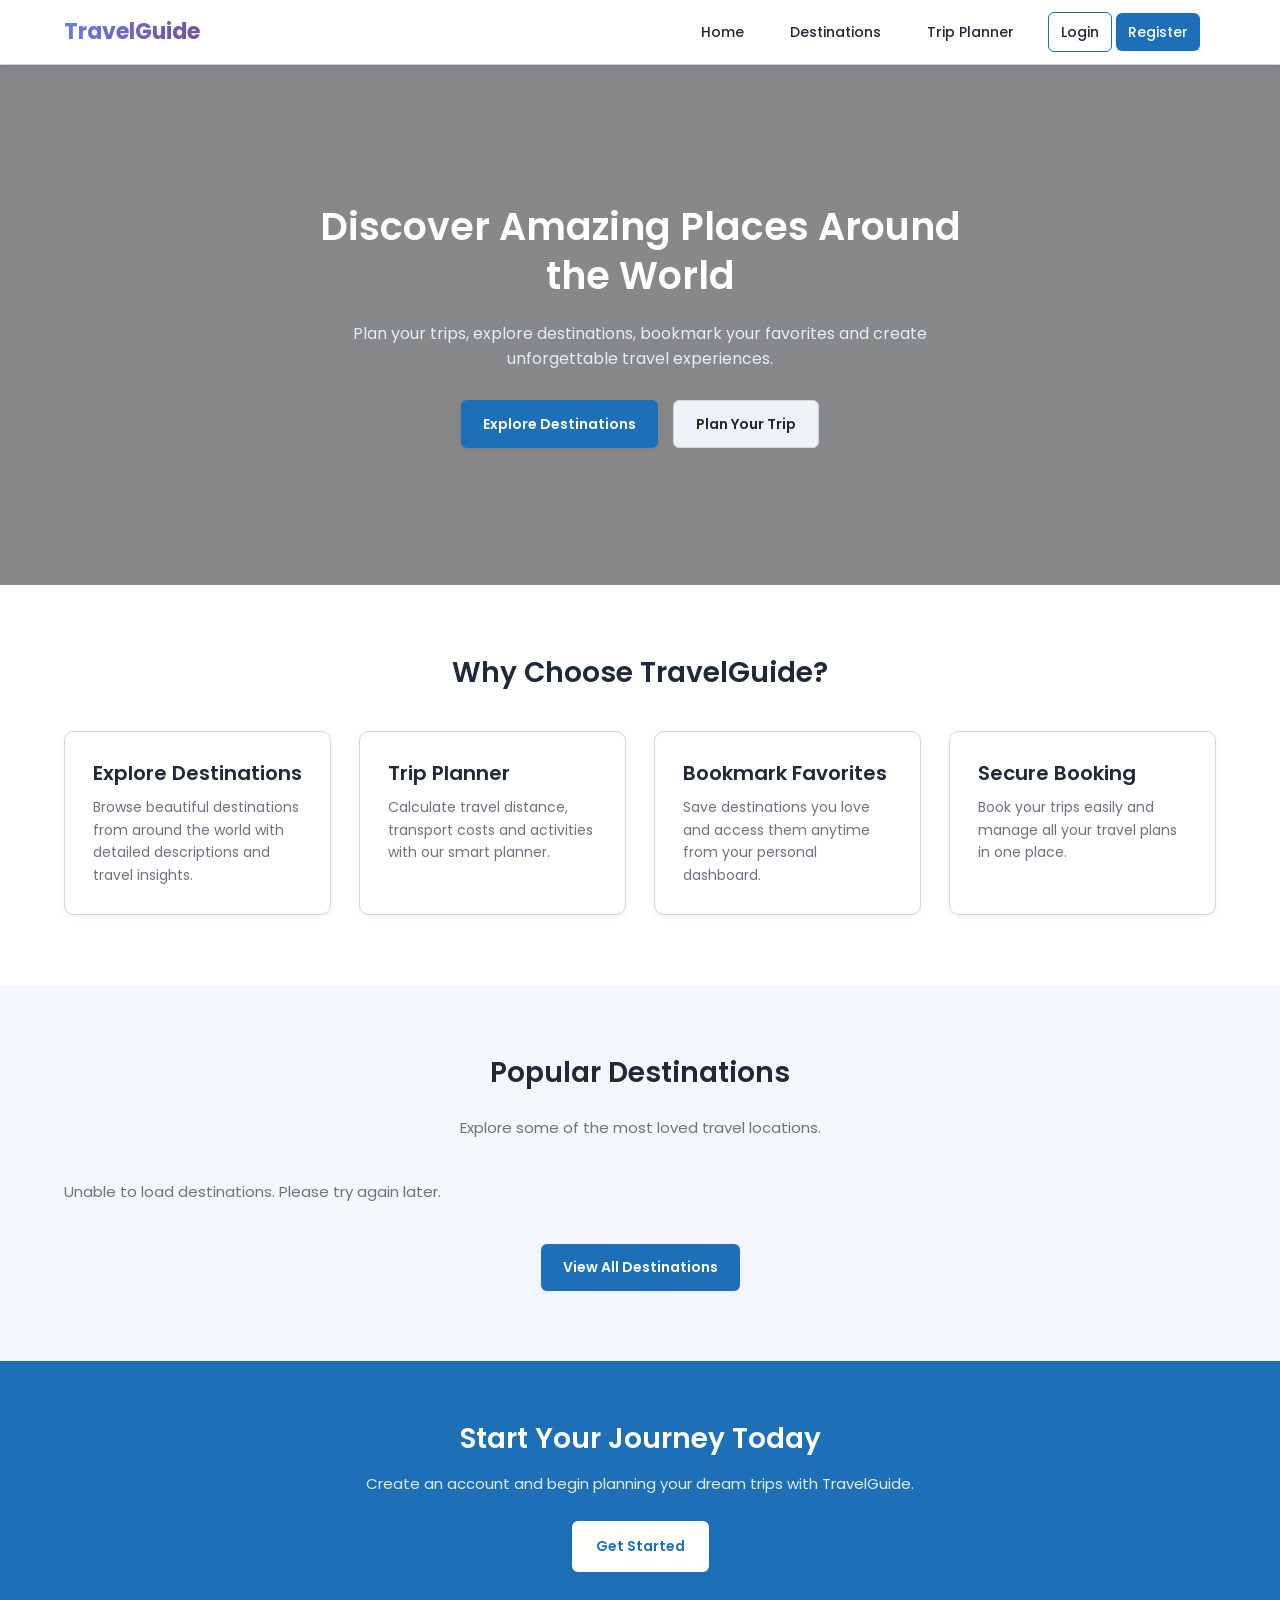
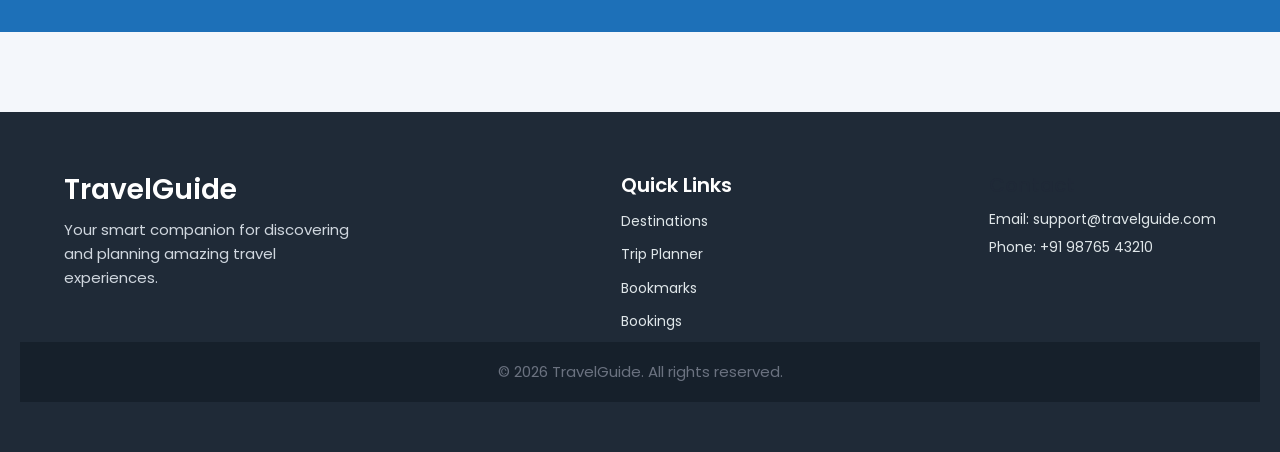
==== commit cf5af97c: "fixed almost all of the issues and corrected the css. only few small fixes are pending which are not" ====
--- a/src/main/resources/static/admin.html
+++ b/src/main/resources/static/admin.html
@@ -5,6 +5,7 @@
     <meta name="viewport" content="width=device-width, initial-scale=1.0" />
     <title>Admin Dashboard | TravelGuide</title>
     <link rel="stylesheet" href="css/main.css" />
+    <link rel="stylesheet" href="css/layout.css" />
     <link rel="stylesheet" href="css/header.css" />
     <link rel="stylesheet" href="css/admin.css" />
     <link rel="stylesheet" href="css/responsive.css" />
--- a/src/main/resources/static/css/main.css
+++ b/src/main/resources/static/css/main.css
@@ -1,217 +1,434 @@
-/* ============================= */
-/* GLOBAL RESET */
-/* ============================= */
-
-* {
+/* =======================================================
+   TRAVELGUIDE - MAIN STYLES
+   Global styles, variables, typography, buttons, utilities
+   ======================================================= */
+
+
+/* =======================================================
+   CSS RESET
+   ======================================================= */
+
+*,
+*::before,
+*::after {
   margin: 0;
   padding: 0;
   box-sizing: border-box;
-  }
+}
 
 html {
-scroll-behavior: smooth;
+  scroll-behavior: smooth;
+  overflow-x: hidden;
 }
 
 body {
-font-family: 'Poppins', sans-serif;
-background-color: #f7f9fc;
-color: #333;
-line-height: 1.6;
-}
-
-/* ============================= */
-/* COLOR VARIABLES */
-/* ============================= */
+  font-family: "Poppins", sans-serif;
+  background: var(--background-light);
+  color: var(--text-dark);
+  line-height: 1.6;
+  min-height: 100vh;
+}
+
+
+/* =======================================================
+   CSS VARIABLES
+   ======================================================= */
 
 :root {
 
---primary-color: #2c7be5;
---secondary-color: #6c757d;
---accent-color: #00b894;
-
---background-light: #f7f9fc;
---background-white: #ffffff;
-
---text-dark: #2d3436;
---text-light: #636e72;
-
---border-color: #e0e0e0;
-
-}
-
-/* ============================= */
-/* TYPOGRAPHY */
-/* ============================= */
-
-h1, h2, h3, h4 {
-font-weight: 600;
-color: var(--text-dark);
+  /* Primary Colors */
+  --primary-color: #1d70b8;
+  --primary-dark: #1558a6;
+  --primary-light: #e8f1fb;
+
+  /* Secondary */
+  --secondary-color: #4a5568;
+  --accent-color: #0d47a1;
+
+  /* Backgrounds */
+  --background-light: #f4f7fb;
+  --background-white: #ffffff;
+  --background-dark: #1f2a37;
+
+  /* Text */
+  --text-dark: #1f2937;
+  --text-light: #6b7280;
+
+  /* Borders */
+  --border-color: #d1d5db;
+
+  /* Shadows */
+  --shadow-sm: 0 2px 6px rgba(0,0,0,0.06);
+  --shadow-md: 0 6px 20px rgba(0,0,0,0.08);
+  --shadow-lg: 0 10px 35px rgba(0,0,0,0.1);
+
+  /* Radius */
+  --radius-sm: 6px;
+  --radius-md: 10px;
+  --radius-lg: 16px;
+
+}
+
+
+/* =======================================================
+   TYPOGRAPHY
+   ======================================================= */
+
+h1,
+h2,
+h3,
+h4,
+h5,
+h6 {
+  font-weight: 600;
+  color: var(--text-dark);
+  line-height: 1.3;
 }
 
 h1 {
-font-size: 28px;
+  font-size: 32px;
 }
 
 h2 {
-font-size: 26px;
+  font-size: 28px;
 }
 
 h3 {
-font-size: 20px;
+  font-size: 20px;
+}
+
+h4 {
+  font-size: 18px;
 }
 
 p {
-color: var(--text-light);
-}
-
-/* ============================= */
-/* LINKS */
-/* ============================= */
+  color: var(--text-light);
+  font-size: 15px;
+}
+
+strong {
+  font-weight: 600;
+}
+
+small {
+  font-size: 13px;
+  color: var(--text-light);
+}
+
+
+/* =======================================================
+   LINKS
+   ======================================================= */
 
 a {
-text-decoration: none;
-color: inherit;
-}
-
-a:hover {
-color: var(--primary-color);
-}
-
-/* ============================= */
-/* BUTTONS */
-/* ============================= */
+  text-decoration: none;
+  color: inherit;
+  transition: color 0.25s ease;
+}
+
+a:not(.btn-primary):not(.btn-secondary):not(.btn-login):not(.btn-register):hover {
+  color: var(--primary-color);
+}
+
+
+/* =======================================================
+   IMAGES
+   ======================================================= */
+
+img {
+  max-width: 100%;
+  display: block;
+}
+
+
+/* =======================================================
+   BUTTON SYSTEM
+   ======================================================= */
 
 button,
 .btn-primary,
 .btn-secondary {
-  font-family: 'Poppins', sans-serif;
+  font-family: "Poppins", sans-serif;
   font-weight: 600;
-  border-radius: 6px;
+  border-radius: var(--radius-sm);
   cursor: pointer;
-  transition: all 0.3s ease;
-  padding: 12px 24px;
+  transition: all 0.25s ease;
+  padding: 12px 22px;
   font-size: 14px;
   border: none;
   display: inline-flex;
   align-items: center;
   justify-content: center;
-}
+  white-space: nowrap;
+}
+
+
+/* Primary Button */
 
 .btn-primary {
   background: var(--primary-color);
   color: white;
+  box-shadow: var(--shadow-sm);
 }
 
 .btn-primary:hover {
-  background: #1a68d1;
+  background: var(--primary-dark);
   transform: translateY(-2px);
-}
+  box-shadow: var(--shadow-md);
+}
+
+.btn-primary:active {
+  transform: translateY(0);
+}
+
+
+/* Secondary Button */
 
 .btn-secondary {
-  background: var(--secondary-color);
-  color: white;
+  background: #eef2f7;
+  color: var(--text-dark);
+  border: 1px solid var(--border-color);
 }
 
 .btn-secondary:hover {
-  background: #5a6268;
-  transform: translateY(-2px);
-}
+  background: #e2e8f0;
+  transform: translateY(-1px);
+}
+
+
+/* Button Full Width */
 
 .full-width {
   width: 100%;
+  max-width: 340px;
+  display: block;
+  margin: 0 auto;
+}
+
+
+/* =======================================================
+   SECTION TITLES
+   ======================================================= */
+
+.section-title {
+  text-align: center;
+  margin-bottom: 25px;
+  font-size: 28px;
+}
+
+.section-subtitle {
+  text-align: center;
+  margin-bottom: 40px;
+  font-size: 15px;
+  color: var(--text-light);
+}
+
+
+/* =======================================================
+   PAGE HEADER
+   ======================================================= */
+
+.page-header {
+  background: white;
+  padding: 60px 0;
+  text-align: center;
+  border-bottom: 1px solid var(--border-color);
+}
+
+.page-header h2 {
+  margin-bottom: 10px;
+}
+
+.page-header p {
+  max-width: 600px;
+  margin: 0 auto;
+}
+
+
+/* =======================================================
+   UTILITY CLASSES
+   ======================================================= */
+
+.text-center {
+  text-align: center;
+}
+
+.mt-20 {
+  margin-top: 20px;
+}
+
+.mt-30 {
+  margin-top: 30px;
+}
+
+.mt-40 {
+  margin-top: 40px;
+}
+
+.hidden {
+  display: none !important;
+}
+
+
+/* =======================================================
+   LOADING & STATUS MESSAGES
+   ======================================================= */
+
+.loading-message {
+  text-align: center;
+  margin-top: 30px;
+  font-size: 15px;
+  color: var(--secondary-color);
+}
+
+.no-results {
+  text-align: center;
+  margin-top: 30px;
+  font-size: 15px;
+  color: var(--secondary-color);
+}
+
+.error-message {
+  text-align: center;
+  margin-top: 30px;
+  color: #dc3545;
+}
+
+
+/* =======================================================
+   CTA SECTION BASE
+   ======================================================= */
+
+.cta {
+  text-align: center;
+  background: var(--primary-color);
+  color: white;
+  padding: 60px 20px;
+}
+
+.cta h2 {
+  color: white;
+  margin-bottom: 15px;
+}
+
+.cta p {
+  color: #e4ecf5;
+  margin-bottom: 25px;
+}
+
+.cta .btn-primary{
+background:white;
+color:var(--primary-color);
+border:2px solid white;
+}
+
+.cta .btn-primary:hover{
+background:#f1f5f9;
+color:var(--primary-dark);
+}
+
+
+/* =======================================================
+   FOOTER
+   ======================================================= */
+
+.footer {
+  background: var(--background-dark);
+  color: white;
+  margin-top: 80px;
+  padding: 60px 20px 50px 20px;
+}
+
+.footer-container {
   display: flex;
-}
-
-/* ============================= */
-/* SECTION TITLES */
-/* ============================= */
-
-.section-title {
-text-align: center;
-margin-bottom: 30px;
-}
-
-.section-subtitle {
-text-align: center;
-margin-bottom: 40px;
-color: var(--text-light);
-}
-
-/* ============================= */
-/* PAGE HEADER */
-/* ============================= */
-
-.page-header {
-background: white;
-padding: 50px 0;
-text-align: center;
-border-bottom: 1px solid var(--border-color);
-}
-
-.page-header h2 {
-margin-bottom: 10px;
-}
-
-/* ============================= */
-/* LOADING & MESSAGES */
-/* ============================= */
-
-.loading-message {
-text-align: center;
-margin-top: 30px;
-color: var(--secondary-color);
-}
-
-.no-results {
-text-align: center;
-margin-top: 30px;
-color: var(--secondary-color);
-}
-
-/* ============================= */
-/* FOOTER */
-/* ============================= */
-
-.footer {
-background: #1f2a37;
-color: white;
-margin-top: 60px;
-}
-
-.footer-container {
-display: flex;
-justify-content: space-between;
-flex-wrap: wrap;
-padding: 40px 0;
+  justify-content: space-between;
+  flex-wrap: wrap;
+  gap: 40px;
+}
+
+
+/* Footer Logo */
+
+.footer-logo {
+  max-width: 300px;
+  display: flex;
+  flex-direction: column;
 }
 
 .footer-logo h2 {
-color: white;
+  color: white;
+  margin-bottom: 10px;
+}
+
+.footer-logo p {
+  color: #d0d7df;
+  max-width: 300px;
+  margin: 0;
+}
+
+
+/* Footer Links */
+
+.footer-links h3 {
+  margin-bottom: 10px;
+  color: white;
 }
 
 .footer-links ul {
-list-style: none;
+  list-style: none;
 }
 
 .footer-links li {
-margin-bottom: 8px;
+  margin-bottom: 8px;
 }
 
 .footer-links a {
-color: #dfe6e9;
+  color: #dfe6e9;
+  font-size: 14px;
 }
 
 .footer-links a:hover {
-color: white;
+  color: white;
+}
+
+
+/* Footer Contact */
+
+.footer-contact h3 {
+  margin-bottom: 10px;
 }
 
 .footer-contact p {
-margin-bottom: 6px;
-}
+  font-size: 14px;
+  color: #dfe6e9;
+  margin-bottom: 6px;
+}
+
+
+/* Footer Bottom */
 
 .footer-bottom {
-text-align: center;
-padding: 15px 0;
-background: #16202b;
-font-size: 14px;
-}
+  text-align: center;
+  padding: 18px 0;
+  background: #16202b;
+  font-size: 14px;
+  color: #cfd8e3;
+}
+
+
+/* =======================================================
+   ANIMATIONS
+   ======================================================= */
+
+@keyframes fadeIn {
+  from {
+    opacity: 0;
+  }
+  to {
+    opacity: 1;
+  }
+}
+
+.fade-in {
+  animation: fadeIn 0.4s ease;
+}
--- a/src/main/resources/static/css/layout.css
+++ b/src/main/resources/static/css/layout.css
@@ -0,0 +1,546 @@
+/* ======================================================
+   TRAVELGUIDE - LAYOUT SYSTEM
+   Containers, grids, sections, hero, cards layout
+   ====================================================== */
+
+
+/* ======================================================
+   CONTAINER SYSTEM
+   ====================================================== */
+
+.container{
+width:100%;
+max-width:1200px;
+margin:0 auto;
+padding:0 24px;
+box-sizing:border-box;
+}
+
+.container-wide{
+width:94%;
+max-width:1400px;
+margin:0 auto;
+}
+
+
+/* ======================================================
+   SECTION BASE
+   ====================================================== */
+
+section{
+padding:70px 0;
+position:relative;
+}
+
+.section-light{
+background:var(--background-light);
+}
+
+.section-white{
+background:white;
+}
+
+.section-dark{
+background:var(--background-dark);
+color:white;
+}
+
+
+/* ======================================================
+   HERO SECTION
+   ====================================================== */
+
+.hero{
+position:relative;
+min-height:520px;
+display:flex;
+align-items:center;
+justify-content:center;
+background:url("../images/hero.jpg") center/cover no-repeat;
+color:white;
+overflow:hidden;
+}
+
+.hero-overlay{
+position:absolute;
+top:0;
+left:0;
+width:100%;
+height:100%;
+background:rgba(0,0,0,0.45);
+z-index:1;
+}
+
+.hero-content{
+position:relative;
+z-index:2;
+text-align:center;
+max-width:700px;
+}
+
+.hero-content h2{
+font-size:38px;
+margin-bottom:20px;
+color:white;
+}
+
+.hero-content p{
+color:#e5edf7;
+font-size:16px;
+margin-bottom:28px;
+}
+
+.hero-buttons{
+display:flex;
+gap:15px;
+justify-content:center;
+flex-wrap:wrap;
+}
+
+
+/* ======================================================
+   FEATURES SECTION
+   ====================================================== */
+
+.features{
+background:white;
+}
+
+.features-grid{
+display:grid;
+grid-template-columns:repeat(auto-fit,minmax(250px,1fr));
+gap:28px;
+margin-top:40px;
+}
+
+.feature-card{
+background:white;
+padding:28px;
+border-radius:var(--radius-md);
+box-shadow:var(--shadow-sm);
+transition:all .25s ease;
+border:1px solid var(--border-color);
+}
+
+.feature-card:hover{
+transform:translateY(-4px);
+box-shadow:var(--shadow-md);
+}
+
+.feature-card h3{
+margin-bottom:10px;
+}
+
+.feature-card p{
+font-size:14px;
+}
+
+
+/* ======================================================
+   POPULAR DESTINATIONS
+   ====================================================== */
+
+.popular-destinations{
+background:var(--background-light);
+}
+
+.view-more{
+text-align:center;
+margin-top:40px;
+}
+
+
+/* ======================================================
+   DESTINATION GRID SYSTEM
+   Used by multiple pages
+   ====================================================== */
+
+.destination-grid{
+display:grid;
+grid-template-columns:repeat(auto-fit,minmax(260px,1fr));
+gap:26px;
+margin-top:30px;
+align-items:stretch;
+}
+
+
+/* ======================================================
+   DESTINATION CARD BASE
+   ====================================================== */
+
+.destination-card{
+display:flex;
+flex-direction:column;
+background:white;
+border-radius:var(--radius-md);
+overflow:hidden;
+box-shadow:var(--shadow-sm);
+transition:all .25s ease;
+border:1px solid var(--border-color);
+}
+
+.destination-card:hover{
+transform:translateY(-5px);
+box-shadow:var(--shadow-md);
+}
+
+
+/* IMAGE */
+
+.card-image{
+position:relative;
+width:100%;
+height:200px;
+overflow:hidden;
+}
+
+.card-image img{
+width:100%;
+height:100%;
+object-fit:cover;
+display:block;
+}
+
+/* CONTENT */
+
+.card-content{
+padding:18px;
+display:flex;
+flex-direction:column;
+flex:1;
+}
+
+.card-content h3{
+font-size:18px;
+margin-bottom:6px;
+}
+
+.card-location{
+font-size:13px;
+color:var(--text-light);
+margin-bottom:10px;
+}
+
+.card-description{
+font-size:13px;
+line-height:1.5;
+margin-bottom:14px;
+flex-grow:1;
+}
+
+
+/* ACTIONS */
+
+.card-actions{
+display:flex;
+gap:10px;
+flex-wrap:wrap;
+}
+
+.card-actions button,
+.card-actions a {
+  flex: 1;
+  min-width: 120px;
+  display: flex;
+  justify-content: center;
+  align-items: center;
+}
+
+
+/* ======================================================
+   DESTINATION CONTROLS
+   ====================================================== */
+
+.destination-controls{
+background:white;
+border-bottom:1px solid var(--border-color);
+padding:30px 0;
+}
+
+.controls-container{
+display:flex;
+gap:16px;
+align-items:center;
+justify-content:center;
+flex-wrap:wrap;
+}
+
+.search-box{
+padding:12px 14px;
+border-radius:var(--radius-sm);
+border:1px solid var(--border-color);
+min-width:240px;
+font-family:"Poppins",sans-serif;
+font-size:14px;
+}
+
+.filter-dropdown{
+padding:12px 14px;
+border-radius:var(--radius-sm);
+border:1px solid var(--border-color);
+font-family:"Poppins",sans-serif;
+font-size:14px;
+}
+
+
+/* ======================================================
+   DESTINATION PAGE
+   ====================================================== */
+
+.destinations-section{
+background:var(--background-light);
+}
+
+
+/* ======================================================
+   MODAL MAP
+   ====================================================== */
+
+.modal-map{
+width:100%;
+border-radius:10px;
+overflow:hidden;
+margin-top:18px;
+}
+
+/* ======================================================
+   ACTIVITIES LIST
+   ====================================================== */
+
+.activities-list{
+display:flex;
+flex-direction:column;
+gap:8px;
+margin-top:10px;
+max-height:200px;
+overflow-y:auto;
+}
+
+.activity-item{
+font-size:14px;
+padding:8px 10px;
+border-radius:6px;
+background:var(--primary-light);
+}
+
+
+/* ======================================================
+   BOOKMARK PAGE GRID
+   ====================================================== */
+
+.bookmarks-grid{
+display:grid;
+grid-template-columns:repeat(auto-fit,minmax(260px,1fr));
+gap:25px;
+}
+
+
+/* ======================================================
+   ADMIN DASHBOARD
+   ====================================================== */
+
+.admin-grid{
+display:grid;
+grid-template-columns:repeat(3,1fr);
+gap:26px;
+}
+
+.admin-card{
+background:white;
+padding:22px;
+border-radius:var(--radius-md);
+box-shadow:var(--shadow-sm);
+border:1px solid var(--border-color);
+}
+
+.admin-card h3{
+margin-bottom:10px;
+}
+
+.admin-card p{
+font-size:14px;
+}
+
+
+/* ======================================================
+   ADMIN STATS
+   ====================================================== */
+
+.admin-stats{
+display:grid;
+grid-template-columns:repeat(4,1fr);
+gap:20px;
+margin-bottom:30px;
+}
+
+.stat-card{
+background:white;
+padding:20px;
+border-radius:var(--radius-md);
+box-shadow:var(--shadow-sm);
+border:1px solid var(--border-color);
+text-align:center;
+}
+
+.stat-card h4{
+font-size:14px;
+margin-bottom:6px;
+}
+
+.stat-card p{
+font-size:28px;
+font-weight:600;
+color:var(--primary-color);
+}
+
+
+/* ======================================================
+   ADMIN TABS
+   ====================================================== */
+
+.admin-tabs{
+display:flex;
+gap:10px;
+margin-bottom:25px;
+flex-wrap:wrap;
+}
+
+.tab-btn{
+padding:10px 16px;
+border-radius:var(--radius-sm);
+border:1px solid var(--border-color);
+background:white;
+cursor:pointer;
+font-size:13px;
+}
+
+.tab-btn.active{
+background:var(--primary-color);
+color:white;
+border-color:var(--primary-color);
+}
+
+
+/* ======================================================
+   AUTH PAGES
+   ====================================================== */
+
+.auth-container{
+  max-width: 420px;
+  margin: 40px auto;
+}
+
+.auth-card{
+  background: white;
+  padding: 22px;
+  border-radius: var(--radius-md);
+  box-shadow: var(--shadow-md);
+  border: 1px solid var(--border-color);
+}
+
+.auth-card h2{
+text-align:center;
+margin-bottom:20px;
+}
+
+.auth-card form{
+display:flex;
+flex-direction:column;
+gap:14px;
+}
+
+.form-group{
+display:flex;
+flex-direction:column;
+gap:6px;
+}
+
+.form-group label{
+font-size:13px;
+font-weight:600;
+}
+
+.form-group input{
+padding:10px 12px;
+border-radius:var(--radius-sm);
+border:1px solid var(--border-color);
+font-family:"Poppins",sans-serif;
+font-size:14px;
+}
+
+
+/* ======================================================
+   BOOKING PAGE
+   ====================================================== */
+
+.booking-list{
+display:flex;
+flex-direction:column;
+gap:18px;
+}
+
+.booking-card{
+background:white;
+padding:18px;
+border-radius:var(--radius-md);
+border:1px solid var(--border-color);
+box-shadow:var(--shadow-sm);
+}
+
+.booking-card h4{
+margin-bottom:6px;
+}
+
+.booking-card p{
+font-size:13px;
+}
+
+
+/* ======================================================
+   UTILITIES
+   ====================================================== */
+
+.flex-center{
+display:flex;
+align-items:center;
+justify-content:center;
+}
+
+.flex-between{
+display:flex;
+align-items:center;
+justify-content:space-between;
+}
+
+.grid-2{
+display:grid;
+grid-template-columns:repeat(2,1fr);
+gap:20px;
+}
+
+.grid-3{
+display:grid;
+grid-template-columns:repeat(3,1fr);
+gap:20px;
+}
+
+.grid-4{
+display:grid;
+grid-template-columns:repeat(4,1fr);
+gap:20px;
+}
+
+
+/* ======================================================
+   SPACING UTILITIES
+   ====================================================== */
+
+.mb-10{margin-bottom:10px;}
+.mb-20{margin-bottom:20px;}
+.mb-30{margin-bottom:30px;}
+.mb-40{margin-bottom:40px;}
+
+.mt-10{margin-top:10px;}
+.mt-20{margin-top:20px;}
+.mt-30{margin-top:30px;}
+.mt-40{margin-top:40px;}
--- a/src/main/resources/static/css/header.css
+++ b/src/main/resources/static/css/header.css
@@ -1,387 +1,217 @@
-/* ============================= */
-/* HEADER */
-/* ============================= */
+/* =====================================================
+   TRAVELGUIDE HEADER
+   Navigation bar, logo, nav links, auth buttons
+   ===================================================== */
+
+
+/* =====================================================
+   HEADER CONTAINER
+   ===================================================== */
 
 .header {
   background: white;
   border-bottom: 1px solid var(--border-color);
   position: sticky;
   top: 0;
-  z-index: 1000;
-  box-shadow: 0 2px 8px rgba(0, 0, 0, 0.05);
-}
-
-.header nav {
+  z-index: 1500;
+  box-shadow: var(--shadow-sm);
+}
+
+
+/* NAV WRAPPER */
+
+.header .nav-container {
   display: flex;
   align-items: center;
   justify-content: space-between;
-  padding: 0 20px;
-  height: 60px;
-  max-width: 1400px;
-  margin: 0 auto;
-}
-
-/* ============================= */
-/* LOGO */
-/* ============================= */
+  min-height: 64px;
+  height: auto;
+}
+
+
+/* =====================================================
+   LOGO
+   ===================================================== */
 
 .logo {
+  display: flex;
+  align-items: center;
   flex-shrink: 0;
 }
 
 .logo h1 {
-  font-size: 24px;
+  font-size: 22px;
   font-weight: 700;
   background: linear-gradient(135deg, #667eea 0%, #764ba2 100%);
   -webkit-background-clip: text;
   -webkit-text-fill-color: transparent;
   background-clip: text;
-  margin: 0;
-  padding: 0;
-}
-
-.logo a {
-  text-decoration: none;
-  display: flex;
-  align-items: center;
-}
-
-/* ============================= */
-/* NAVIGATION CONTAINER */
-/* ============================= */
+}
+
+
+/* =====================================================
+   NAVIGATION
+   ===================================================== */
 
 .nav {
   display: flex;
   align-items: center;
-  gap: 40px;
-  flex: 1;
-  justify-content: center;
-}
-
-/* ============================= */
-/* NAV LINKS */
-/* ============================= */
+}
+
+
+/* NAV LINKS LIST */
 
 .nav-links {
-  display: flex;
-  align-items: center;
-  gap: 30px;
   list-style: none;
-  margin: 0;
-  padding: 0;
-}
+  display: flex;
+  align-items: center;
+  gap: 22px;
+}
+
+
+/* NAV LINK */
 
 .nav-links a {
   font-size: 14px;
   font-weight: 500;
   color: var(--text-dark);
   padding: 8px 12px;
-  border-radius: 6px;
-  transition: all 0.3s ease;
-  text-decoration: none;
-  position: relative;
-}
-
-.nav-links a::after {
-  content: "";
-  position: absolute;
-  bottom: 0;
-  left: 0;
-  width: 0;
-  height: 2px;
-  background: var(--primary-color);
-  transition: width 0.3s ease;
-}
+  border-radius: var(--radius-sm);
+  transition: all 0.25s ease;
+  display: inline-flex;
+  align-items: center;
+}
+
+
+/* HOVER */
 
 .nav-links a:hover {
   color: var(--primary-color);
-}
-
-.nav-links a:hover::after {
-  width: 100%;
-}
-
-/* ============================= */
-/* ACTIVE LINK */
-/* ============================= */
+  background: rgba(29, 112, 184, 0.12);
+}
+
+
+/* ACTIVE PAGE */
 
 .nav-links a.active {
   color: var(--primary-color);
   font-weight: 600;
 }
 
-.nav-links a.active::after {
-  width: 100%;
-}
-
-/* ============================= */
-/* AUTH LINKS */
-/* ============================= */
+.nav-links,
+.nav-links::-webkit-scrollbar {
+  scrollbar-width: none; /* Firefox */
+}
+
+.nav-links::-webkit-scrollbar {
+  display: none; /* Chrome, Edge, Safari */
+}
+
+
+/* =====================================================
+   AUTH LINKS
+   ===================================================== */
 
 .auth-links {
   display: flex;
-  gap: 12px;
-  align-items: center;
-  margin-left: auto;
-}
-
-/* ============================= */
-/* USER MENU */
-/* ============================= */
-
-.user-menu {
-  position: relative;
-  display: flex;
   align-items: center;
   gap: 10px;
-}
-
-.user-menu-toggle {
-  background: none;
-  border: none;
-  cursor: pointer;
-  display: flex;
-  align-items: center;
-  gap: 8px;
-  font-size: 14px;
-  color: var(--text-dark);
-  padding: 8px 12px;
-  border-radius: 6px;
-  transition: all 0.3s ease;
-}
-
-.user-menu-toggle:hover {
-  background: #f1f5ff;
-  color: var(--primary-color);
-}
-
-.user-menu-toggle::after {
-  content: "▼";
-  font-size: 10px;
-  transition: transform 0.3s ease;
-}
-
-.user-menu-toggle.open::after {
-  transform: rotate(180deg);
-}
-
-.user-dropdown {
-  position: absolute;
-  top: 100%;
-  right: 0;
-  background: white;
-  border: 1px solid var(--border-color);
-  border-radius: 8px;
-  min-width: 180px;
-  box-shadow: 0 4px 12px rgba(0, 0, 0, 0.1);
-  display: none;
-  list-style: none;
-  margin: 8px 0 0 0;
-  padding: 8px 0;
-  z-index: 1001;
-}
-
-.user-dropdown.show {
-  display: block;
-}
-
-.user-dropdown li {
-  margin: 0;
-}
-
-.user-dropdown a,
-.user-dropdown button {
-  display: block;
-  width: 100%;
-  text-align: left;
-  padding: 10px 16px;
-  font-size: 14px;
-  color: var(--text-dark);
-  text-decoration: none;
-  background: none;
-  border: none;
-  cursor: pointer;
-  transition: all 0.3s ease;
-}
-
-.user-dropdown a:hover,
-.user-dropdown button:hover {
-  background: #f1f5ff;
-  color: var(--primary-color);
-  padding-left: 20px;
-}
-
-.user-dropdown button {
-  font-family: 'Poppins', sans-serif;
-  font-weight: 500;
-}
-
-/* ============================= */
-/* LOGIN BUTTON */
-/* ============================= */
+  flex-direction: row;
+  padding-right: 16px;
+}
+
+
+/* =====================================================
+   LOGIN BUTTON
+   ===================================================== */
 
 .btn-login {
-  padding: 8px 16px;
-  border-radius: 6px;
+  padding: 7px 14px;
+  border-radius: var(--radius-sm);
   border: 1.5px solid var(--primary-color);
   background: transparent;
   color: var(--primary-color);
   font-size: 14px;
   font-weight: 600;
-  cursor: pointer;
-  transition: all 0.3s ease;
-  text-decoration: none;
-  font-family: 'Poppins', sans-serif;
+  font-family: "Poppins", sans-serif;
   display: inline-flex;
   align-items: center;
+  justify-content: center;
+  transition: all 0.25s ease;
 }
 
 .btn-login:hover {
   background: var(--primary-color);
   color: white;
-  transform: translateY(-2px);
-}
-
-/* ============================= */
-/* REGISTER BUTTON */
-/* ============================= */
+  transform: translateY(-1px);
+}
+
+
+/* =====================================================
+   REGISTER BUTTON
+   ===================================================== */
 
 .btn-register {
-  padding: 8px 16px;
-  border-radius: 6px;
+  padding: 7px 14px;
+  border-radius: var(--radius-sm);
+  background: var(--primary-color);
+  color: #ffffff !important;
+  font-size: 14px;
+  font-weight: 600;
+  font-family: "Poppins", sans-serif;
+  display: inline-flex;
+  align-items: center;
+  justify-content: center;
+  transition: all 0.25s ease;
+}
+
+.btn-register:hover {
+  background: var(--primary-light);
+  color: var(--primary-color) !important;
+  transform: translateY(-1px);
+}
+
+
+/* =====================================================
+   LOGOUT BUTTON
+   ===================================================== */
+
+#logoutBtn {
+  padding: 7px 14px;
+  border-radius: var(--radius-sm);
+  border: 1.5px solid var(--primary-color);
+  background: transparent;
+  color: var(--primary-color);
+  font-size: 14px;
+  font-weight: 600;
+  font-family: "Poppins", sans-serif;
+  cursor: pointer;
+  transition: all 0.25s ease;
+}
+
+#logoutBtn:hover {
   background: var(--primary-color);
   color: white;
-  font-size: 14px;
-  font-weight: 600;
-  border: none;
-  cursor: pointer;
-  transition: all 0.3s ease;
-  text-decoration: none;
-  font-family: 'Poppins', sans-serif;
-  display: inline-flex;
-  align-items: center;
-}
-
-.btn-register:hover {
-  background: #1a68d1;
-  transform: translateY(-2px);
-  box-shadow: 0 4px 12px rgba(44, 123, 229, 0.3);
-}
-
-/* ============================= */
-/* LOGOUT BUTTON */
-/* ============================= */
-
-.btn-logout {
-  padding: 8px 16px;
-  border-radius: 6px;
-  background: #ffe5e5;
-  color: #dc3545;
-  font-size: 14px;
-  font-weight: 600;
-  border: none;
-  cursor: pointer;
-  transition: all 0.3s ease;
-  font-family: 'Poppins', sans-serif;
-}
-
-.btn-logout:hover {
-  background: #dc3545;
-  color: white;
-  transform: translateY(-2px);
-}
-
-/* ============================= */
-/* MOBILE NAV BUTTON */
-/* ============================= */
+}
+
+
+/* =====================================================
+   NAV ITEM VISIBILITY
+   (nav.js controls display)
+   ===================================================== */
+
+#navBookmarks,
+#navBookings,
+#navAdmin {
+  transition: opacity 0.2s ease;
+}
+
+
+/* =====================================================
+   MOBILE NAV PLACEHOLDER
+   (actual responsive rules go in responsive.css)
+   ===================================================== */
 
 .mobile-nav-toggle {
   display: none;
-  background: none;
-  border: none;
-  font-size: 24px;
-  cursor: pointer;
-  color: var(--text-dark);
-}
-
-/* ============================= */
-/* RESPONSIVE DESIGN */
-/* ============================= */
-
-@media (max-width: 768px) {
-  .header nav {
-    padding: 0 15px;
-  }
-
-  .logo h1 {
-    font-size: 20px;
-  }
-
-  .nav {
-    gap: 20px;
-  }
-
-  .nav-links {
-    display: none;
-    position: absolute;
-    top: 100%;
-    left: 0;
-    right: 0;
-    flex-direction: column;
-    gap: 0;
-    background: white;
-    border-bottom: 1px solid var(--border-color);
-    padding: 15px 0;
-  }
-
-  .nav-links.show {
-    display: flex;
-  }
-
-  .nav-links a {
-    padding: 12px 20px;
-    border-radius: 0;
-  }
-
-  .mobile-nav-toggle {
-    display: block;
-    order: 2;
-  }
-
-  .auth-links {
-    flex-direction: column;
-    gap: 8px;
-    width: 100%;
-    padding: 15px 20px;
-  }
-
-  .btn-login,
-  .btn-register {
-    width: 100%;
-    text-align: center;
-  }
-}
-
-@media (max-width: 480px) {
-  .header nav {
-    height: 56px;
-    padding: 0 12px;
-  }
-
-  .logo h1 {
-    font-size: 18px;
-  }
-
-  .nav-links {
-    gap: 10px;
-  }
-
-  .nav-links a {
-    font-size: 13px;
-    padding: 10px 15px;
-  }
-
-  .user-dropdown {
-    min-width: 150px;
-  }
-}
+}
--- a/src/main/resources/static/css/admin.css
+++ b/src/main/resources/static/css/admin.css
@@ -2,400 +2,522 @@
 /* ADMIN SECTION */
 /* ============================= */
 
-.admin-section {
-  padding: 40px 0;
-  background: linear-gradient(135deg, #667eea 0%, #764ba2 100%);
-  min-height: 100vh;
-}
-
-.admin-section .container {
-  background: rgba(255, 255, 255, 0.95);
-  padding: 40px;
-  border-radius: 15px;
-  box-shadow: 0 10px 40px rgba(0, 0, 0, 0.1);
-}
-
-.admin-section h2 {
-  color: var(--primary-color);
-  margin-bottom: 30px;
-  text-align: center;
-  font-size: 32px;
+.admin-section{
+  padding:40px 0;
+  background:linear-gradient(135deg,rgba(29,112,184,0.12) 0%,rgba(29,112,184,0.04) 100%);
+  min-height:100vh;
+}
+
+.admin-section .container{
+  background:rgba(255,255,255,0.95);
+  padding:40px;
+  border-radius:15px;
+  box-shadow:0 10px 40px rgba(0,0,0,0.1);
+}
+
+.admin-section h2{
+  color:var(--primary-color);
+  margin-bottom:30px;
+  text-align:center;
+  font-size:32px;
 }
 
 /* ============================= */
 /* ADMIN STATS */
 /* ============================= */
 
-.admin-stats {
-  display: grid;
-  grid-template-columns: repeat(auto-fit, minmax(200px, 1fr));
-  gap: 20px;
-  margin-bottom: 40px;
-}
-
-.stat-card {
-  background: linear-gradient(135deg, #667eea 0%, #764ba2 100%);
-  color: white;
-  padding: 25px;
-  border-radius: 10px;
-  text-align: center;
-  box-shadow: 0 5px 15px rgba(102, 126, 234, 0.3);
-  transition: transform 0.3s ease;
-}
-
-.stat-card:hover {
-  transform: translateY(-5px);
-}
-
-.stat-card h4 {
-  font-size: 14px;
-  margin-bottom: 10px;
-  opacity: 0.9;
-}
-
-.stat-card p {
-  font-size: 32px;
-  font-weight: 700;
+.admin-stats{
+  display:grid;
+  grid-template-columns:repeat(auto-fit,minmax(200px,1fr));
+  gap:20px;
+  margin-bottom:40px;
+}
+
+.stat-card{
+  background:white;
+  color:var(--text-dark);
+  padding:25px;
+  border-radius:10px;
+  text-align:center;
+  border:1px solid var(--border-color);
+  box-shadow:0 4px 14px rgba(0,0,0,0.06);
+  transition:transform 0.3s ease;
+}
+
+.stat-card:hover{
+  transform:translateY(-5px);
+}
+
+.stat-card h4{
+  font-size:14px;
+  margin-bottom:10px;
+  opacity:0.9;
+}
+
+.stat-card p{
+  font-size:32px;
+  font-weight:700;
 }
 
 /* ============================= */
 /* ADMIN TABS */
 /* ============================= */
 
-.admin-tabs {
-  display: flex;
-  gap: 10px;
-  margin-bottom: 40px;
-  flex-wrap: wrap;
-  border-bottom: 2px solid var(--border-color);
-}
-
-.tab-btn {
-  padding: 12px 24px;
-  border: none;
-  background: none;
-  color: var(--text-light);
-  cursor: pointer;
-  font-size: 14px;
-  font-weight: 600;
-  border-bottom: 3px solid transparent;
-  transition: all 0.3s ease;
-  font-family: 'Poppins', sans-serif;
-}
-
-.tab-btn:hover {
-  color: var(--primary-color);
-}
-
-.tab-btn.active {
-  color: var(--primary-color);
-  border-bottom-color: var(--primary-color);
-}
+.admin-tabs{
+  display:flex;
+  gap:10px;
+  margin-bottom:40px;
+  flex-wrap:wrap;
+  border-bottom:2px solid var(--border-color);
+}
+
+.tab-btn{
+  padding:12px 20px;
+  border:none;
+  background:#f4f6f9;
+  color:var(--text-dark);
+  cursor:pointer;
+  font-size:14px;
+  font-weight:600;
+  border-radius:6px 6px 0 0;
+  border:1px solid var(--border-color);
+  border-bottom:none;
+  transition:all 0.25s ease;
+  font-family:'Poppins',sans-serif;
+}
+
+.tab-btn:hover{
+  background:#eaf2fb;
+  color:var(--primary-color);
+}
+
+.tab-btn.active{
+  background:#ffffff;
+  color:var(--primary-color);
+  border:1px solid var(--border-color);
+  border-bottom:2px solid white;
+  position:relative;
+  top:2px;
+}
+
 
 /* ============================= */
 /* TAB CONTENT */
 /* ============================= */
 
-.tab-content {
-  display: none;
-}
-
-.tab-content.active {
-  display: block;
-  animation: fadeIn 0.3s ease;
-}
-
-@keyframes fadeIn {
-  from {
-    opacity: 0;
+.tab-content{
+  display:none;
+}
+
+.tab-content.active{
+  display:block;
+  animation:fadeIn 0.3s ease;
+}
+
+@keyframes fadeIn{
+  from{
+    opacity:0;
   }
-  to {
-    opacity: 1;
+  to{
+    opacity:1;
   }
 }
 
-.tab-header {
-  display: flex;
-  justify-content: space-between;
-  align-items: center;
-  margin-bottom: 30px;
-  flex-wrap: wrap;
-  gap: 15px;
-}
-
-.tab-header h3 {
-  flex: 1;
-  min-width: 200px;
+.tab-header{
+  display:flex;
+  justify-content:space-between;
+  align-items:center;
+  margin-bottom:30px;
+  flex-wrap:wrap;
+  gap:15px;
+}
+
+.tab-header h3{
+  flex:1;
+  min-width:200px;
 }
 
 /* ============================= */
 /* ADMIN GRID */
 /* ============================= */
 
-.admin-grid {
-  display: grid;
-  grid-template-columns: repeat(auto-fill, minmax(280px, 1fr));
-  gap: 20px;
-  margin-top: 20px;
+.admin-grid{
+  display:grid;
+  grid-template-columns:repeat(auto-fill,minmax(280px,1fr));
+  justify-items:center;
+  gap:20px;
+  margin-top:20px;
 }
 
 /* ============================= */
 /* ADMIN CARD */
 /* ============================= */
 
-.admin-card {
-  background: var(--background-white);
-  border: 1px solid var(--border-color);
-  border-radius: 10px;
-  overflow: hidden;
-  box-shadow: 0 2px 10px rgba(0, 0, 0, 0.05);
-  transition: all 0.3s ease;
-  display: flex;
-  flex-direction: column;
-}
-
-.admin-card:hover {
-  box-shadow: 0 5px 20px rgba(0, 0, 0, 0.1);
-  transform: translateY(-3px);
-}
-
-.admin-card-image {
-  width: 100%;
-  height: 180px;
-  object-fit: cover;
-}
-
-.admin-card-content {
-  padding: 20px;
-  flex: 1;
-  display: flex;
-  flex-direction: column;
-}
-
-.admin-card-content h4 {
-  margin-bottom: 10px;
-  color: var(--text-dark);
-}
-
-.admin-card-content p {
-  font-size: 13px;
-  margin: 5px 0;
-  color: var(--text-light);
-}
-
-.admin-card-content .price {
-  font-weight: 600;
-  color: var(--primary-color);
-  font-size: 14px;
-  margin: 10px 0 !important;
-}
-
-.admin-card-content .description {
-  flex: 1;
-  margin: 10px 0;
-  font-size: 12px;
-  line-height: 1.5;
-}
-
-.admin-card-content .status {
-  font-size: 12px;
-  font-weight: 600;
-  padding: 5px 10px;
-  border-radius: 5px;
-  margin: 10px 0;
-}
-
-.status-confirmed {
-  background: #d4edda;
-  color: #155724;
-}
-
-.status-cancelled {
-  background: #f8d7da;
-  color: #721c24;
-}
-
-.role-admin {
-  background: #cfe2ff;
-  color: #084298;
-  display: inline-block;
-}
-
-.role-user {
-  background: #e2e3e5;
-  color: #383d41;
-  display: inline-block;
+.admin-card{
+  background:var(--background-white);
+  border:1px solid var(--border-color);
+  border-radius:10px;
+  overflow:hidden;
+  box-shadow:0 2px 10px rgba(0,0,0,0.05);
+  transition:all 0.3s ease;
+  display:flex;
+  flex-direction:column;
+  max-width:340px;
+  margin:0 auto;
+}
+
+.admin-card:hover{
+  box-shadow:0 5px 20px rgba(0,0,0,0.1);
+  transform:translateY(-3px);
+}
+
+.admin-card-image{
+  width:100%;
+  height:180px;
+  object-fit:cover;
+}
+
+.admin-card-content{
+  padding:20px;
+  flex:1;
+  display:flex;
+  flex-direction:column;
+}
+
+.admin-card-content h4{
+  margin-bottom:10px;
+  color:var(--text-dark);
+}
+
+.admin-card-content p{
+  font-size:13px;
+  margin:5px 0;
+  color:var(--text-light);
+}
+
+.admin-card-content .price{
+  font-weight:600;
+  color:var(--primary-color);
+  font-size:14px;
+  margin:10px 0!important;
+}
+
+.admin-card-content .description{
+  flex:1;
+  margin:10px 0;
+  font-size:12px;
+  line-height:1.5;
+}
+
+/* ============================= */
+/* STATUS & ROLES */
+/* ============================= */
+
+.status{
+  font-size:12px;
+  font-weight:600;
+  padding:5px 10px;
+  border-radius:5px;
+  margin:10px 0;
+}
+
+.status-confirmed{
+  background:#d4edda;
+  color:#155724;
+}
+
+.status-cancelled{
+  background:#f8d7da;
+  color:#721c24;
+}
+
+.role-admin{
+  background:#cfe2ff;
+  color:#084298;
+  display:inline-block;
+  padding:4px 8px;
+  border-radius:4px;
+}
+
+.role-user{
+  background:#e2e3e5;
+  color:#383d41;
+  display:inline-block;
+  padding:4px 8px;
+  border-radius:4px;
 }
 
 /* ============================= */
 /* ADMIN ACTIONS */
 /* ============================= */
 
-.admin-actions {
-  display: flex;
-  gap: 10px;
-  margin-top: auto;
-  flex-wrap: wrap;
-}
-
-.admin-actions button {
-  flex: 1;
-  padding: 8px 12px;
-  font-size: 12px;
-  border: none;
-  border-radius: 5px;
-  cursor: pointer;
-  transition: all 0.3s ease;
-  font-family: 'Poppins', sans-serif;
-  font-weight: 600;
-  min-width: 90px;
-}
-
-.admin-actions .btn-edit {
-  background: var(--primary-color);
-  color: white;
-}
-
-.admin-actions .btn-edit:hover {
-  background: #1a68d1;
-}
-
-.admin-actions .btn-delete {
-  background: #dc3545;
-  color: white;
-}
-
-.admin-actions .btn-delete:hover {
-  background: #c82333;
+.admin-actions{
+  display:flex;
+  gap:10px;
+  margin-top:auto;
+  flex-wrap:wrap;
+}
+
+.admin-actions button{
+  flex:1;
+  padding:8px 12px;
+  font-size:12px;
+  border:none;
+  border-radius:6px;
+  cursor:pointer;
+  transition:all 0.2s ease;
+  font-family:'Poppins',sans-serif;
+  font-weight:600;
+  min-width:90px;
+}
+
+.btn-edit{
+  background:#ffc107;
+  color:#333;
+}
+
+.btn-edit:hover{
+  background:#e0a800;
+}
+
+.btn-delete{
+  background:#dc3545;
+  color:white;
+}
+
+.btn-delete:hover{
+  background:#c82333;
 }
 
 /* ============================= */
 /* MODAL */
 /* ============================= */
 
-.modal {
-  display: none;
-  position: fixed;
-  z-index: 1000;
-  left: 0;
-  top: 0;
-  width: 100%;
-  height: 100%;
-  background-color: rgba(0, 0, 0, 0.5);
-  padding-top: 20px;
-  overflow-y: auto;
-}
-
-.modal-content {
-  background-color: var(--background-white);
-  margin: 5% auto;
-  padding: 30px;
-  border-radius: 10px;
-  width: 90%;
-  max-width: 500px;
-  box-shadow: 0 10px 40px rgba(0, 0, 0, 0.2);
-}
-
-.modal-content h3 {
-  margin-bottom: 25px;
-  color: var(--primary-color);
-}
-
-.close-btn {
-  color: var(--text-light);
-  float: right;
-  font-size: 28px;
-  font-weight: bold;
-  cursor: pointer;
-  transition: color 0.3s ease;
-}
-
-.close-btn:hover {
-  color: var(--text-dark);
+.modal{
+  display:none;
+  position:fixed;
+  z-index:1000;
+  left:0;
+  top:0;
+  width:100%;
+  height:100%;
+  background-color:rgba(0,0,0,0.5);
+  padding-top:20px;
+  overflow-y:auto;
+}
+
+.modal-content{
+  background-color:var(--background-white);
+  margin:5% auto;
+  padding:30px;
+  border-radius:10px;
+  width:90%;
+  max-width:500px;
+  box-shadow:0 10px 40px rgba(0,0,0,0.2);
+}
+
+.modal-content h3{
+  margin-bottom:25px;
+  color:var(--primary-color);
+}
+
+.close-btn{
+  color:var(--text-light);
+  float:right;
+  font-size:28px;
+  font-weight:bold;
+  cursor:pointer;
+  transition:color 0.3s ease;
+}
+
+.close-btn:hover{
+  color:var(--text-dark);
 }
 
 /* ============================= */
 /* BUTTONS */
 /* ============================= */
 
-.btn-danger {
-  background: #dc3545;
-  color: white;
-  padding: 8px 16px;
-  border: none;
-  border-radius: 5px;
-  cursor: pointer;
-  font-size: 12px;
-  transition: background 0.3s ease;
-}
-
-.btn-danger:hover {
-  background: #c82333;
+.btn-danger{
+  background:#dc3545;
+  color:white;
+  padding:8px 16px;
+  border:none;
+  border-radius:5px;
+  cursor:pointer;
+  font-size:12px;
+  transition:background-color 0.3s ease;
+}
+
+.btn-danger:hover{
+  background:#c82333;
 }
 
 /* ============================= */
 /* EMPTY STATE */
 /* ============================= */
 
-.admin-grid > p {
-  grid-column: 1 / -1;
-  text-align: center;
-  padding: 40px;
-  color: var(--text-light);
-  font-size: 16px;
-}
-/* ============================= */
-
-.admin-actions {
-display: flex;
-gap: 10px;
-margin-top: 12px;
-}
-
-.admin-actions button {
-flex: 1;
-padding: 8px;
-border-radius: 6px;
-font-size: 13px;
-cursor: pointer;
-border: none;
-transition: 0.2s;
-}
-
-/* EDIT BUTTON */
-
-.btn-edit {
-background: #ffc107;
-color: #333;
-}
-
-.btn-edit:hover {
-background: #e0a800;
-}
-
-/* DELETE BUTTON */
-
-.btn-delete {
-background: #dc3545;
-color: white;
-}
-
-.btn-delete:hover {
-background: #c82333;
+.admin-grid>p{
+  grid-column:1/-1;
+  text-align:center;
+  padding:40px;
+  color:var(--text-light);
+  font-size:16px;
 }
 
 /* ============================= */
 /* ADMIN MESSAGE */
 /* ============================= */
 
-#adminMessage {
-text-align: center;
-}
-
-/* ============================= */
-/* ADMIN MODAL FORM */
-/* ============================= */
-
-#editModal form {
-margin-top: 10px;
-}
+#adminMessage{
+  text-align:center;
+}
+
+/* ===================================================== */
+/* 🔥 ADMIN UI ENHANCEMENT (SAFE APPEND - NO BREAKING) */
+/* ===================================================== */
+
+/* ===== ENHANCED ADMIN CARD ===== */
+.admin-card{
+  border-radius:14px;
+  overflow:hidden;
+  box-shadow:0 8px 25px rgba(0,0,0,0.08);
+  transition:all 0.25s ease;
+  background:#fff;
+  position:relative;
+}
+
+.admin-card:hover{
+  transform:translateY(-6px);
+  box-shadow:0 12px 35px rgba(0,0,0,0.15);
+}
+
+.admin-card-image{
+  height:190px;
+  object-fit:cover;
+  transition:transform 0.3s ease;
+}
+
+.admin-card:hover .admin-card-image{
+  transform:scale(1.05);
+}
+
+.admin-card-content{
+  padding:18px;
+  gap:6px;
+}
+
+.admin-card-content h4{
+  font-size:16px;
+  font-weight:600;
+  margin-bottom:4px;
+}
+
+.admin-card-content p{
+  font-size:13px;
+  line-height:1.4;
+}
+
+.admin-card-content .price{
+  font-size:15px;
+  font-weight:700;
+}
+
+.admin-card-content .description{
+  font-size:12.5px;
+  color:#666;
+}
+
+/* ===== ADMIN ACTION BUTTONS ===== */
+.admin-actions{
+  margin-top:15px;
+}
+
+.admin-actions button{
+  border-radius:8px;
+  font-size:13px;
+  padding:10px;
+  transition:all 0.2s ease;
+}
+
+.admin-actions button:hover{
+  transform:scale(1.03);
+}
+
+/* ===== MODAL UPGRADE ===== */
+.modal-content{
+  border-radius:16px;
+  padding:30px 25px;
+  animation:scaleIn 0.25s ease;
+}
+
+@keyframes scaleIn{
+  from{
+    transform:scale(0.9);
+    opacity:0;
+  }
+  to{
+    transform:scale(1);
+    opacity:1;
+  }
+}
+
+/* ===== FORM STYLING ===== */
+#destinationForm{
+  display:flex;
+  flex-direction:column;
+  gap:15px;
+}
+
+.form-group label{
+  font-size:13px;
+  font-weight:500;
+  margin-bottom:5px;
+  display:block;
+}
+
+.form-group input,
+.form-group select,
+.form-group textarea{
+  width:100%;
+  padding:10px 12px;
+  border-radius:8px;
+  border:1px solid var(--border-color);
+  font-family:'Poppins',sans-serif;
+  font-size:13px;
+  transition:all 0.2s ease;
+}
+
+.form-group input:focus,
+.form-group select:focus,
+.form-group textarea:focus{
+  border-color:var(--primary-color);
+  outline:none;
+  box-shadow:0 0 0 2px rgba(29,112,184,0.15);
+}
+
+/* ===== SUBMIT BUTTON ===== */
+.full-width{
+  width:100%;
+  margin-top:10px;
+  padding:12px;
+  font-size:14px;
+  border-radius:10px;
+}
+
+/* ===== EXTRA POLISH ===== */
+button{
+  transition:all 0.2s ease;
+}
+
+button:active{
+  transform:scale(0.97);
+}
+
+.tab-header{
+  margin-bottom:25px;
+}
+
+.stat-card{
+  border-radius:12px;
+}
--- a/src/main/resources/static/css/responsive.css
+++ b/src/main/resources/static/css/responsive.css
@@ -1,311 +1,368 @@
-/* ============================= */
-/* TABLETS (max-width: 1024px) */
-/* ============================= */
+/* =====================================================
+   RESPONSIVE SYSTEM
+   TravelGuide
+   Professional responsive layout
+   ===================================================== */
+
+/* =====================================================
+   TABLETS (max-width: 1024px)
+   ===================================================== */
 
 @media (max-width: 1024px) {
   .container {
-    width: 90%;
-  }
-
-  .destination-grid,
+    width: 92%;
+  }
+
+  .hero-content h2 {
+    font-size: 32px;
+  }
+
   .admin-grid {
     grid-template-columns: repeat(2, 1fr);
-    gap: 20px;
-  }
-
-  .planner-container {
-    flex-direction: column;
-  }
-
-  .planner-form,
-  .planner-results {
-    width: 100%;
-  }
-
-  .nav-links {
-    gap: 15px;
+    gap: 22px;
   }
 
   .admin-stats {
     grid-template-columns: repeat(2, 1fr);
   }
+
+  .planner-container {
+    grid-template-columns: 1fr;
+    gap: 30px;
+  }
+
+  .destination-grid {
+    grid-template-columns: repeat(auto-fit, minmax(240px, 1fr));
+  }
+
+  .trip-map {
+    height: 320px;
+  }
+
+  .nav-links {
+    display: flex;
+    flex-wrap: nowrap;
+    overflow-x: auto;
+    white-space: nowrap;
+    gap: 12px;
+    width: 100%;
+    padding: 0 20px;
+    box-sizing: border-box;
+  }
+
+  .nav-links li {
+    flex: 0 0 auto;
+  }
+
+  .auth-links {
+    flex-shrink: 0;
+    flex-direction: row !important;
+    white-space: nowrap;
+  }
+
+  .auth-links .btn-login,
+  .auth-links .btn-register {
+    width: auto;
+    margin: 0;
+  }
+
+  .nav-links::after {
+    content: "";
+    flex: 0 0 20px;
+  }
+
+  /* ✅ FIXED FOOTER FOR TABLETS */
+
+  .footer-container {
+    justify-content: center;
+    text-align: center;
+    gap: 30px;
+  }
+
+  .footer-logo,
+  .footer-links,
+  .footer-contact {
+    flex: 1 1 45%;
+    max-width: 420px;
+  }
 }
 
-/* ============================= */
-/* MOBILE DEVICES (max-width: 768px) */
-/* ============================= */
+/* =====================================================
+   MOBILE DEVICES (max-width:768px)
+   ===================================================== */
 
 @media (max-width: 768px) {
+
+  html {
+    font-size: 15px;
+  }
+
+  .logo {
+    text-align: center;
+  }
+
   /* HEADER */
-  .header {
-    flex-wrap: wrap;
-    padding: 15px 10px;
-  }
 
   .nav-container {
-    flex-direction: column;
-    width: 100%;
-  }
-
-  .logo {
-    width: 100%;
+    flex-wrap: nowrap;
+    height: auto;
+    padding: 10px 0;
+  }
+
+  .nav {
+    width: 100%;
+    overflow-x: hidden;
+  }
+
+  .nav-links {
+    flex-direction: row;
+    width: max-content;
+    align-items: center;
+    gap: 10px;
+    overflow-x: auto;
+    padding: 0 10px;
+    white-space: nowrap;
+  }
+
+  .nav-links li {
+    flex-shrink: 0;
     text-align: center;
-    margin-bottom: 10px;
-  }
-
-  .logo h1 {
-    font-size: 20px;
-  }
-
-  .nav {
-    width: 100%;
-  }
-
-  .nav-links {
-    flex-direction: column;
-    gap: 10px;
-  }
-
-  .nav-links li {
-    width: 100%;
+  }
+
+  .auth-links {
+    flex-shrink: 0;
+    flex-direction: row !important;
   }
 
   .nav-links a,
   .nav-links button {
-    width: 100%;
-    text-align: center;
-    padding: 10px 15px;
-  }
-
-  /* HERO SECTION */
+    white-space: nowrap;
+    padding: 8px 12px;
+  }
+
+  /* HERO */
+
   .hero {
+    min-height: 420px;
     padding: 40px 20px;
   }
 
-  .hero h2 {
-    font-size: 24px;
-  }
-
-  .hero p {
+  .hero-content h2 {
+    font-size: 26px;
+  }
+
+  .hero-content p {
     font-size: 14px;
   }
 
-  /* GRIDS */
-  .destination-grid,
+  .hero-buttons {
+    flex-direction: column;
+    gap: 12px;
+  }
+
+  /* DESTINATIONS GRID */
+
+  .destination-grid {
+    grid-template-columns: 1fr;
+    gap: 22px;
+  }
+
+  /* DESTINATION CARD */
+
+  .card-image {
+    height: 190px;
+  }
+
+  /* ADMIN */
+
   .admin-grid {
     grid-template-columns: 1fr;
-    gap: 15px;
-  }
-
-  /* DESTINATION CARD */
-  .destination-card {
-    flex-direction: column;
-  }
-
-  .destination-card img,
-  .card-image img {
-    height: 200px;
-  }
-
-  /* FORMS */
-  .form-group {
-    margin-bottom: 15px;
-  }
-
-  .form-group input,
-  .form-group textarea,
-  .form-group select {
-    padding: 12px;
-    font-size: 16px;
-  }
+  }
+
+  .admin-stats {
+    grid-template-columns: 1fr;
+    gap: 14px;
+  }
+
+  .stat-card p {
+    font-size: 24px;
+  }
+
+  /* AUTH */
 
   .auth-container {
     width: 95%;
-    margin: 20px auto;
+    margin: 30px auto;
   }
 
   .auth-card {
-    padding: 20px;
+    padding: 24px;
   }
 
   /* BUTTONS */
+
   .btn-primary,
   .btn-secondary,
-  .btn-login,
-  .btn-register {
-    width: 100%;
-    padding: 12px;
-    font-size: 14px;
-    margin-bottom: 10px;
-  }
-
-  .full-width {
-    width: 100%;
-  }
-
-  /* MODALS */
+  .card-actions a {
+    width: 100%;
+    max-width: 320px;
+    margin: 0 auto;
+    display: block;
+  }
+
+  /* MODAL */
+
   .modal-content {
-    width: 95%;
+    width: 94%;
     padding: 20px;
     max-height: 90vh;
     overflow-y: auto;
   }
 
   .modal-image {
-    max-height: 250px;
-  }
-
-  /* ADMIN STATS */
-  .admin-stats {
-    grid-template-columns: 1fr;
+    max-height: 240px;
+  }
+
+  /* DESTINATION CONTROLS */
+
+  .controls-container {
+    flex-direction: column;
+    align-items: stretch;
     gap: 10px;
   }
 
-  .stat-card {
-    padding: 15px;
-  }
-
-  .stat-card h4 {
-    font-size: 14px;
-  }
-
-  .stat-card p {
-    font-size: 24px;
-  }
-
-  /* TABS */
-  .admin-tabs {
-    flex-wrap: wrap;
-    gap: 10px;
-  }
-
-  .tab-btn {
-    flex: 1;
-    min-width: 150px;
-    padding: 10px;
-    font-size: 12px;
+  .search-box,
+  .filter-dropdown {
+    width: 100%;
   }
 
   /* TRIP PLANNER */
+
   .planner-container {
     grid-template-columns: 1fr;
     gap: 25px;
   }
 
-  .planner-form h3,
-  .planner-results h3 {
-    font-size: 18px;
-  }
-
   .trip-map {
-    height: 300px;
+    height: 280px;
   }
 
   .activities-list {
-    max-height: 150px;
-  }
-
-  .btn-submit {
-    padding: 12px;
+    max-height: 160px;
+  }
+
+  /* PAGE HEADER */
+
+  .page-header {
+    padding: 30px 16px;
+  }
+
+  .page-header h2 {
+    font-size: 24px;
+  }
+
+  .page-header p {
     font-size: 14px;
   }
 
-  /* CONTROLS */
-  .destination-controls {
-    padding: 20px 10px;
-  }
-
-  .controls-container {
-    flex-direction: column;
-    gap: 10px;
-  }
-
-  .search-box,
-  .filter-dropdown,
-  .btn-search {
-    width: 100%;
-    padding: 12px;
-  }
-
-  .search-wrapper {
-    flex-direction: column;
-  }
-
-  /* FOOTER */
+  /* ✅ FIXED FOOTER FOR MOBILE */
+
+  .footer {
+    padding: 40px 16px;
+  }
+
   .footer-container {
     flex-direction: column;
-    gap: 15px;
+    align-items: center;
     text-align: center;
-  }
-
+    gap: 28px;
+  }
+
+  .footer-logo,
   .footer-links,
   .footer-contact {
-    text-align: center;
-  }
-
-  .footer-links ul,
+    width: 100%;
+    max-width: 320px;
+  }
+
+  .footer-links li {
+    margin-bottom: 10px;
+  }
+
   .footer-contact p {
-    margin: 10px 0;
-  }
-
-  /* TRIP PLANNER */
-  .planner-container {
-    flex-direction: column;
-    padding: 20px 10px;
-  }
-
-  .planner-form,
-  .planner-results {
-    width: 100%;
-  }
-
-  #map,
-  #destinationMap,
-  .trip-map {
-    height: 250px !important;
-  }
-
-  /* PAGE HEADER */
-  .page-header {
-    padding: 30px 15px;
-  }
-
-  .page-header h2 {
-    font-size: 24px;
-  }
-
-  .page-header p {
-    font-size: 14px;
+    margin-bottom: 8px;
+  }
+
+  .footer-links,
+  .footer-contact {
+    border-top: 1px solid rgba(255,255,255,0.08);
+    padding-top: 18px;
   }
 }
 
-/* ============================= */
-/* SMALL MOBILE (max-width: 480px) */
-/* ============================= */
+/* =====================================================
+   SMALL MOBILE (max-width:480px)
+   ===================================================== */
 
 @media (max-width: 480px) {
   html {
     font-size: 14px;
   }
 
+  /* MOBILE NAVBAR SCROLL */
+
+  .nav-container {
+    flex-wrap: nowrap;
+    padding-bottom: 5px;
+  }
+
+  .nav {
+    width: 100%;
+    overflow: hidden;
+  }
+
+  .nav-links {
+    display: flex;
+    flex-wrap: nowrap;
+    gap: 16px;
+    overflow-x: auto;
+    scrollbar-width: none;
+  }
+
+  .nav-links::-webkit-scrollbar {
+    display: none;
+  }
+
+  .nav-links li {
+    flex: 0 0 auto;
+  }
+
   .container {
     width: 95%;
   }
 
-  .logo h1 {
-    font-size: 18px;
-  }
-
-  .hero h2 {
-    font-size: 20px;
-  }
-
-  .destination-card .card-content h3 {
-    font-size: 18px;
-  }
-
-  .destination-card .card-content p {
-    font-size: 12px;
+  /* HERO */
+
+  .hero {
+    min-height: 360px;
+  }
+
+  .hero-content h2 {
+    font-size: 22px;
+  }
+
+  .hero-content p {
+    font-size: 13px;
+  }
+
+  /* CARD */
+
+  .card-content h3 {
+    font-size: 17px;
+  }
+
+  .card-description {
+    font-size: 13px;
   }
 
   .card-actions {
@@ -315,119 +372,94 @@
   .card-actions button,
   .card-actions a {
     width: 100%;
-  }
-
+    flex: none;
+  }
+
+  /* BUTTONS */
+
+  button,
   .btn-primary,
-  .btn-secondary,
-  .btn-login,
-  .btn-register,
-  button {
+  .btn-secondary {
+    width: 100%;
+  }
+
+  /* MODAL */
+
+  .modal-content {
+    width: 96%;
+    padding: 16px;
+  }
+
+  .modal-image {
+    max-height: 200px;
+  }
+
+  /* ADMIN */
+
+  .admin-card {
+    padding: 16px;
+  }
+
+  /* TABS */
+
+  .admin-tabs {
+    gap: 8px;
+  }
+
+  .tab-btn {
+    font-size: 12px;
+    padding: 8px 10px;
+  }
+
+  /* TRIP PLANNER */
+
+  .trip-map {
+    height: 240px;
+  }
+
+  .activities-list {
+    max-height: 140px;
+  }
+
+  /* PAGE HEADER */
+
+  .page-header h2 {
+    font-size: 20px;
+  }
+
+  .page-header p {
     font-size: 13px;
-    padding: 10px;
-  }
-
-  h1 {
-    font-size: 20px;
-  }
-
-  h2 {
-    font-size: 18px;
-  }
-
-  h3 {
-    font-size: 16px;
-  }
-
-  .modal-content {
-    width: 98%;
-    padding: 15px;
-  }
-
-  .admin-tabs {
-    gap: 5px;
-  }
-
-  .tab-btn {
-    min-width: 100px;
-    font-size: 11px;
-    padding: 8px;
-  }
-
-  .admin-card {
-    padding: 15px;
-  }
-
-  .admin-card-image {
-    height: 150px;
-  }
-
-  /* TRIP PLANNER */
-  .trip-summary {
-    flex-direction: column;
-  }
-
-  .trip-summary p {
-    width: 100%;
-  }
-
-  /* BOOKING/MODAL */
-  .booking-section {
-    padding: 15px 0;
-  }
-
-  .booking-section .form-group {
-    margin-bottom: 12px;
-    padding: 20px;
-  }
-
-    .trip-planner-container {
-        flex-direction: column;
-    }
-
-    .admin-dashboard {
-        grid-template-columns: 1fr;
-    }
-
-    .modal-content {
-        width: 90%;
-        margin: 20% auto;
-    }
+  }
 }
 
-
-/* =========================
-   SMALL MOBILE DEVICES (max-width: 480px)
-========================= */
-
-@media (max-width: 480px) {
-
-    .hero h1 {
-        font-size: 22px;
-    }
-
-    .hero p {
-        font-size: 14px;
-    }
-
-    .card h3 {
-        font-size: 16px;
-    }
-
-    .card p {
-        font-size: 14px;
-    }
-
-    button {
-        width: 100%;
-        padding: 10px;
-    }
-
-    .modal-content {
-        padding: 15px;
-    }
-
-    footer {
-        text-align: center;
-        font-size: 14px;
-    }
-}+/* =====================================================
+   NAVBAR SCROLLBAR VISIBILITY
+   - Show scrollbar when using mouse (desktop)
+   - Hide scrollbar on touch devices (tablet/mobile)
+   ===================================================== */
+
+@media (hover: hover) and (pointer: fine) {
+  .nav-links {
+    scrollbar-width: auto;
+  }
+
+  .nav-links::-webkit-scrollbar {
+    display: block;
+    height: 8px;
+  }
+
+  .nav-links::-webkit-scrollbar-thumb {
+    background: rgba(0, 0, 0, 0.25);
+    border-radius: 999px;
+  }
+}
+
+@media (hover: none) and (pointer: coarse) {
+  .nav-links {
+    scrollbar-width: none;
+  }
+
+  .nav-links::-webkit-scrollbar {
+    display: none;
+  }
+}
